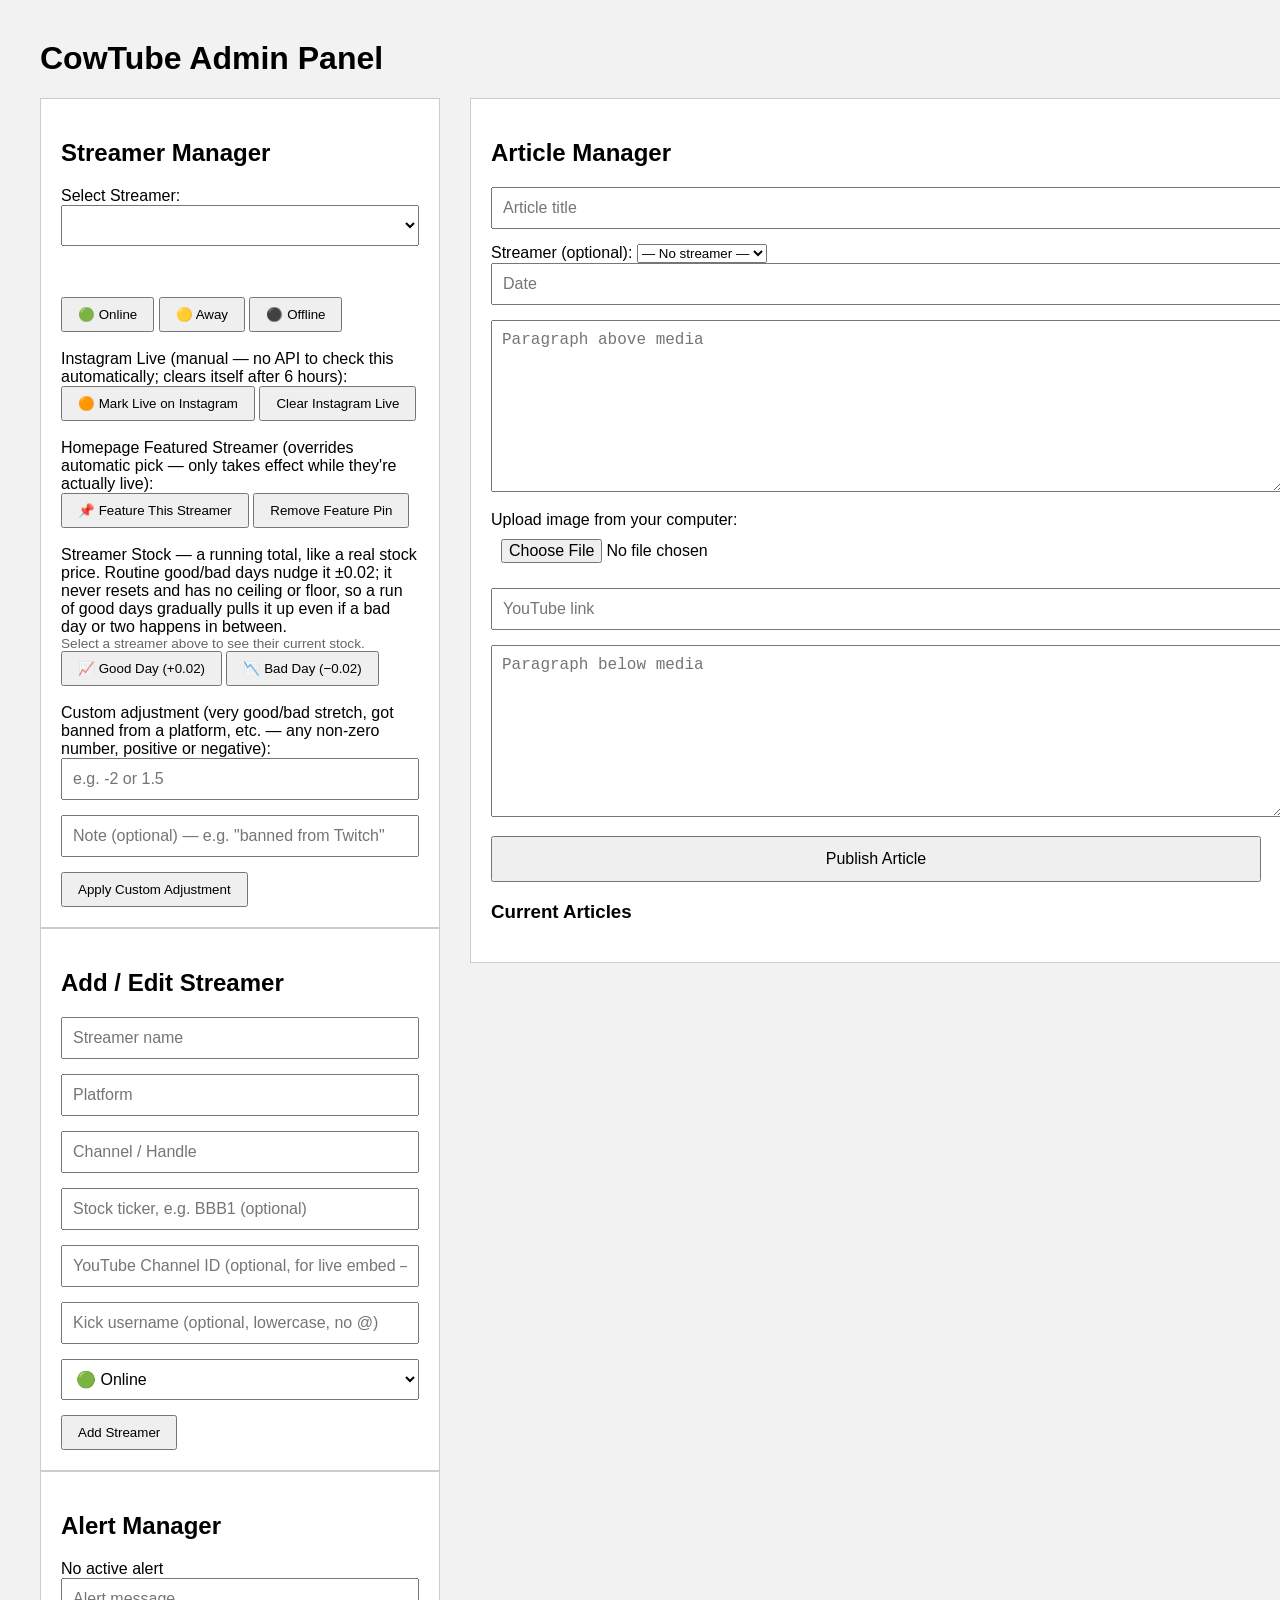
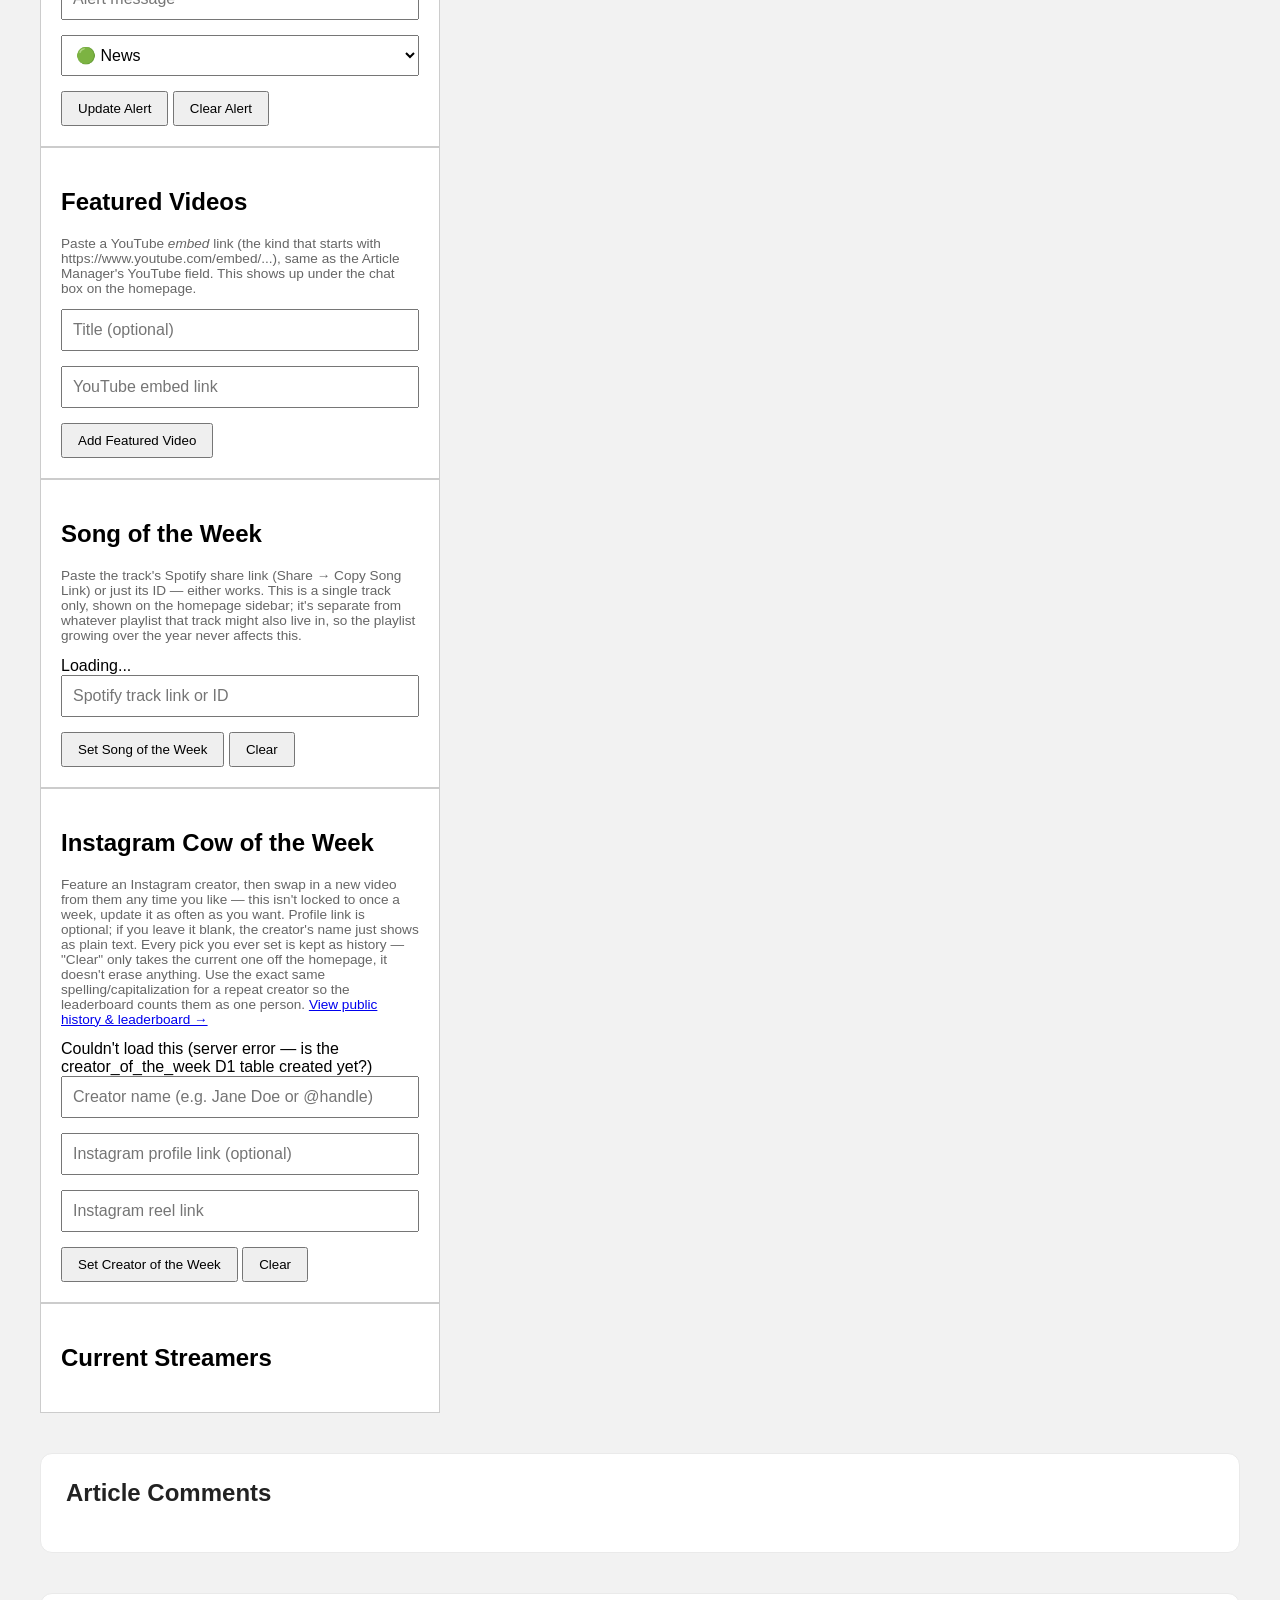
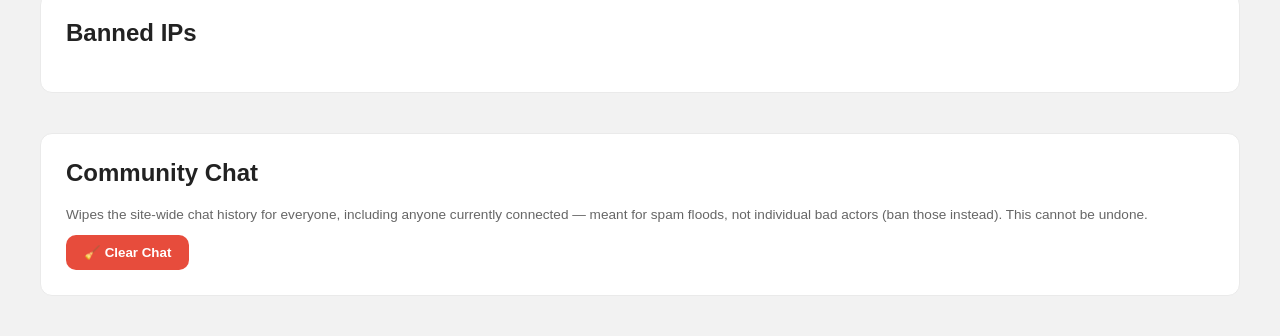
==== admin.html @ 0765471b "Stock Update" ====
<!DOCTYPE html>
<html lang="en">
<head>
    <meta charset="UTF-8">
    <meta name="viewport" content="width=device-width, initial-scale=1.0">
    <title>Admin Panel</title>
    <link rel="stylesheet" href="admin.css">
</head>

<body>

<h1>CowTube Admin Panel</h1>

<div class="admin-layout">
    <div class="admin-left">

<section>
    <h2>Streamer Manager</h2>

    <label>
        Select Streamer:
        <select id="streamerSelect"></select>
    </label>

    <br><br>

    <button type="button" id="onlineButton">🟢 Online</button>
    <button type="button" id="awayButton">🟡 Away</button>
    <button type="button" id="offlineButton">⚫ Offline</button>

    <br><br>

    <label>Instagram Live (manual — no API to check this automatically; clears itself after 6 hours):</label>
    <br>
    <button type="button" id="instagramLiveOnButton">🟠 Mark Live on Instagram</button>
    <button type="button" id="instagramLiveOffButton">Clear Instagram Live</button>

    <br><br>

    <label>Homepage Featured Streamer (overrides automatic pick — only takes effect while they're actually live):</label>
    <br>
    <button type="button" id="setFeaturedButton">📌 Feature This Streamer</button>
    <button type="button" id="unsetFeaturedButton">Remove Feature Pin</button>

    <br><br>

    <label>Streamer Stock — a running total, like a real stock price. Routine good/bad days nudge it ±0.02; it never resets and has no ceiling or floor, so a run of good days gradually pulls it up even if a bad day or two happens in between.</label>
    <br>

    <div id="currentStockScore" class="admin-note">Select a streamer above to see their current stock.</div>

    <button type="button" id="stockUpButton">📈 Good Day (+0.02)</button>
    <button type="button" id="stockDownButton">📉 Bad Day (−0.02)</button>

    <br><br>

    <label>Custom adjustment (very good/bad stretch, got banned from a platform, etc. — any non-zero number, positive or negative):</label>
    <br>
    <input type="text" id="stockCustomAmount" placeholder="e.g. -2 or 1.5" aria-label="Custom stock point amount">
    <input type="text" id="stockCustomNote" placeholder="Note (optional) — e.g. &quot;banned from Twitch&quot;" aria-label="Note for this adjustment">
    <button type="button" id="stockCustomButton">Apply Custom Adjustment</button>

</section>


<section>
    <h2>Add / Edit Streamer</h2>

    <div id="streamerEditingStatus" class="hidden"></div>

    <input type="text" id="streamerName" placeholder="Streamer name" aria-label="Streamer name">

    <input type="text" id="streamerPlatform" placeholder="Platform" aria-label="Platform">

    <input type="text" id="streamerChannel" placeholder="Channel / Handle" aria-label="Channel or handle">

    <input type="text" id="streamerTicker" placeholder="Stock ticker, e.g. BBB1 (optional)" aria-label="Stock ticker" maxlength="6">

    <input type="text" id="streamerEmbedChannelId" placeholder="YouTube Channel ID (optional, for live embed — starts with UC...)" aria-label="YouTube channel ID for live embed">

    <input type="text" id="streamerKickChannel" placeholder="Kick username (optional, lowercase, no @)" aria-label="Kick username">

    <select id="streamerStatus" aria-label="Streamer status">
        <option value="online">🟢 Online</option>
        <option value="away">🟡 Away</option>
        <option value="offline">⚫ Offline</option>
    </select>

    <button type="button" id="addStreamer">
        Add Streamer
    </button>

    <button type="button" id="cancelStreamerEdit" class="hidden">
        Cancel Edit
    </button>

</section>

<section>
    <h2>Alert Manager</h2>


    <div id="currentAlert">
    No active alert
    </div>

    <input type="text" id="alertMessage" placeholder="Alert message" aria-label="Alert message">

    <select id="alertType" aria-label="Alert type">
        <option value="news">🟢 News</option>
        <option value="maintenance">🔴 Maintenance</option>
    </select>

    <button type="button" id="updateAlert">
        Update Alert
    </button>

    <button type="button" id="clearAlert">
    Clear Alert
</button>

</section>

<section>
    <h2>Featured Videos</h2>

    <p class="admin-note">
        Paste a YouTube <em>embed</em> link (the kind that starts with
        https://www.youtube.com/embed/...), same as the Article Manager's
        YouTube field. This shows up under the chat box on the homepage.
    </p>

    <input type="text" id="featuredVideoTitle" placeholder="Title (optional)" aria-label="Featured video title">

    <input type="text" id="featuredVideoEmbed" placeholder="YouTube embed link" aria-label="Featured video YouTube embed link">

    <button type="button" id="addFeaturedVideo">
        Add Featured Video
    </button>

    <div id="featuredVideoList"></div>

</section>

<section>
    <h2>Song of the Week</h2>

    <p class="admin-note">
        Paste the track's Spotify share link (Share → Copy Song Link) or
        just its ID — either works. This is a single track only, shown on
        the homepage sidebar; it's separate from whatever playlist that
        track might also live in, so the playlist growing over the year
        never affects this.
    </p>

    <div id="currentSongOfWeek">Loading...</div>

    <input type="text" id="songOfWeekTrack" placeholder="Spotify track link or ID" aria-label="Spotify track link or ID">

    <button type="button" id="updateSongOfWeek">
        Set Song of the Week
    </button>

    <button type="button" id="clearSongOfWeek">
        Clear
    </button>

</section>

<section>
    <h2>Instagram Cow of the Week</h2>

    <p class="admin-note">
        Feature an Instagram creator, then swap in a new video from them
        any time you like — this isn't locked to once a week, update it as
        often as you want. Profile link is optional; if you leave it
        blank, the creator's name just shows as plain text. Every pick you
        ever set is kept as history — "Clear" only takes the current one
        off the homepage, it doesn't erase anything. Use the exact same
        spelling/capitalization for a repeat creator so the leaderboard
        counts them as one person. <a href="cow-of-the-week.html" target="_blank">View public history &amp; leaderboard →</a>
    </p>

    <div id="currentCreatorOfWeek">Loading...</div>

    <input type="text" id="creatorOfWeekName" placeholder="Creator name (e.g. Jane Doe or @handle)" aria-label="Creator name">

    <input type="text" id="creatorOfWeekProfileUrl" placeholder="Instagram profile link (optional)" aria-label="Instagram profile link (optional)">

    <input type="text" id="creatorOfWeekReelUrl" placeholder="Instagram reel link" aria-label="Instagram reel link">

    <button type="button" id="updateCreatorOfWeek">
        Set Creator of the Week
    </button>

    <button type="button" id="clearCreatorOfWeek">
        Clear
    </button>

</section>

<section>
    <h2>Current Streamers</h2>

    <div id="streamerList"></div>

</section>

</div>

<div class="admin-right">

<section class="article-manager" id="article-manager">
    <h2>Article Manager</h2>

    <div id="editingStatus" class="hidden"></div>

    <input type="text" id="articleTitle" placeholder="Article title" aria-label="Article title">

    <label for="articleStreamer">Streamer (optional):</label>
    <select id="articleStreamer">
        <option value="">— No streamer —</option>
    </select>

    <input type="text" id="articleDate" placeholder="Date" aria-label="Article date">

    <textarea id="articleContentTop" placeholder="Paragraph above media" aria-label="Paragraph above media"></textarea>

    <label for="articleImageFile">Upload image from your computer:</label>
    <input type="file" id="articleImageFile" accept="image/*">
    <div id="imageUploadStatus"></div>

    <input type="hidden" id="articleImage">
    <input type="hidden" id="articleImageWidth">
    <input type="hidden" id="articleImageHeight">

    <input type="text" id="articleYoutube" placeholder="YouTube link" aria-label="Article YouTube link">

    <textarea id="articleContentBottom" placeholder="Paragraph below media" aria-label="Paragraph below media"></textarea>

    <button type="button" id="addArticle">
        Publish Article
    </button>
     
    <button type="button" id="cancelEdit" class="hidden">
    Cancel Edit
</button>
  

<h3>Current Articles</h3>

<div id="articleList"></div>

</section>


</div> <!-- closes admin-right -->

</div> <!-- closes admin-layout -->

<section class="admin-comments">

    <h2>Article Comments</h2>

    <div id="articleCommentList"></div>

</section>

<section class="admin-comments">

    <h2>Banned IPs</h2>

    <div id="bannedIpList"></div>

</section>

<section class="admin-comments">

    <h2>Community Chat</h2>

    <p class="admin-note">
        Wipes the site-wide chat history for everyone, including anyone
        currently connected — meant for spam floods, not individual bad
        actors (ban those instead). This cannot be undone.
    </p>

    <button type="button" id="clearChatButton" class="delete-comment">
        🧹 Clear Chat
    </button>

</section>

<script src="data.js"></script>
<script src="admin.js"></script>

</body>
</html>
---- admin.css ----
body {
    font-family: Arial, sans-serif;
    margin: 40px;
    background: #f2f2f2;
}

.admin-layout {
    display: grid;
    grid-template-columns: 400px 1fr;
    gap: 30px;
    align-items: start;
}

section {
    background: white;
    border: 1px solid #ccc;
    padding: 20px;
}

button {
    padding: 8px 15px;
}

.article-manager {
    width: 100%;
}

.article-manager input,
.article-manager textarea {
    width: 100%;
    margin-bottom: 15px;
    padding: 10px;
    font-size: 16px;
}

.article-manager textarea {
    min-height: 150px;
    resize: vertical;
}

.article-manager button {
    width: 100%;
    padding: 12px;
    font-size: 16px;
}

/* The Streamer Manager and Add/Edit Streamer sections (left column) never
   had their own input styling — they were relying on the browser's bare
   default look. This gives them the same full-width, padded, spaced-out
   treatment .article-manager already has on the right, without touching
   .article-manager itself or any other section. box-sizing: border-box
   keeps width: 100% + padding from overflowing the 400px column. */
.admin-left input[type="text"],
.admin-left select {
    display: block;
    box-sizing: border-box;
    width: 100%;
    margin-bottom: 15px;
    padding: 10px;
    font-size: 16px;
}

.admin-article-card {
    background: #f8f8f8;
    border: 1px solid #ddd;
    border-radius: 8px;
    padding: 15px;
    margin-top: 15px;
}

.admin-article-card strong {
    font-size: 18px;
}

.admin-article-card p {
    margin: 8px 0;
}

.admin-article-card button {
    margin-right: 8px;
}

/* ==========================
   PENDING COMMENTS
   ========================== */

.admin-comments {

    margin-top: 40px;

    background: #ffffff;

    border: 1px solid #eaeaea;

    border-radius: 12px;

    padding: 25px;

}


.admin-comments h2 {

    margin-top: 0;

    color: #222;

}


.pending-comment {

    background: #f8f8f8;

    border: 1px solid #e5e5e5;

    border-radius: 12px;

    padding: 18px;

}


.comment-info {

    display: flex;

    justify-content: space-between;

    align-items: center;

    margin-bottom: 12px;

}


.comment-info strong {

    color: #8B5A2B;

}


.comment-info span {

    font-size: 0.85rem;

    color: #888;

}


.pending-comment p {

    color: #444;

    line-height: 1.5;

}


.comment-actions {

    display: flex;

    gap: 10px;

    margin-top: 15px;

}


.approve-comment,
.delete-comment {

    padding: 10px 18px;

    border-radius: 10px;

    border: none;

    font-weight: 600;

    cursor: pointer;

}


.approve-comment {

    background: #e67e22;

    color: white;

}


.delete-comment {

    background: #e74c3c;

    color: white;

}

/* Utility class replacing inline style="display:none" — toggled from JS
   via classList instead of writing to element.style directly. */
.hidden {
    display: none;
}

.admin-note {
    font-size: 0.85rem;
    color: #666;
    margin-top: 0;
}
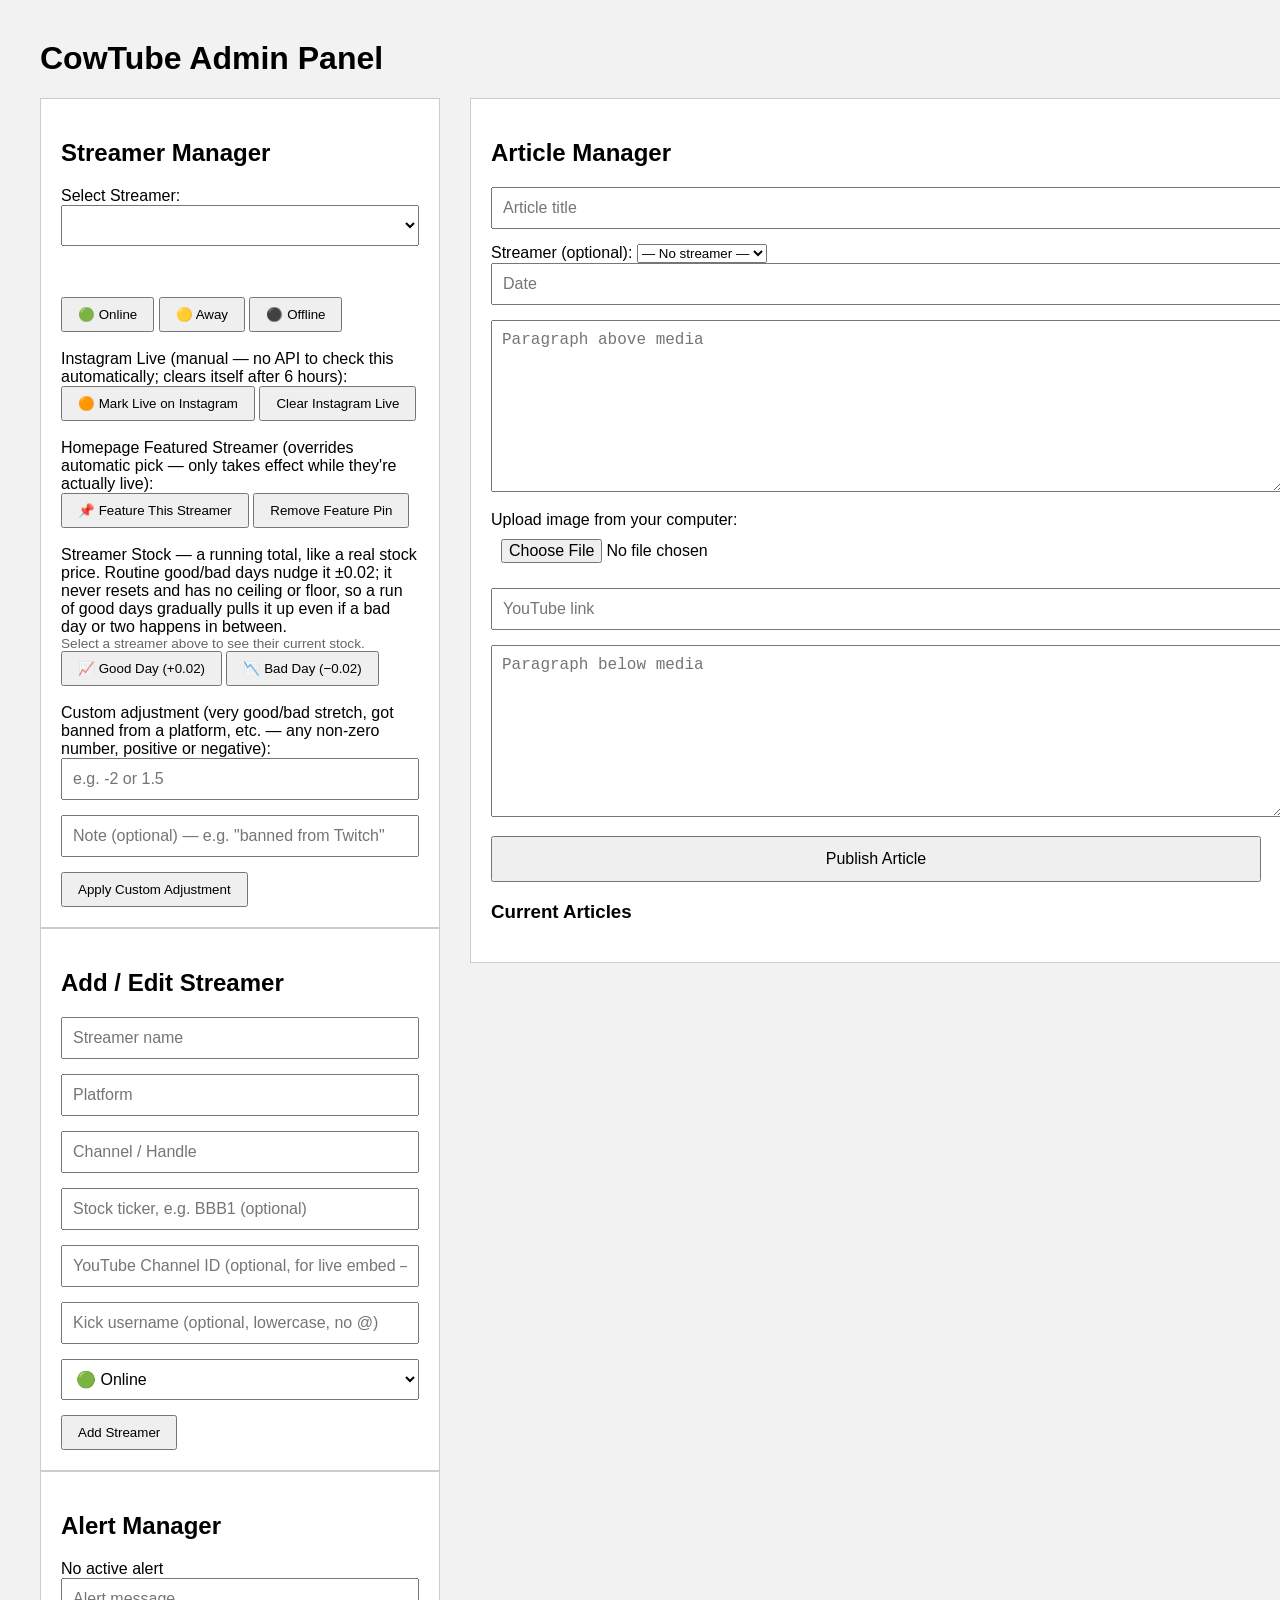
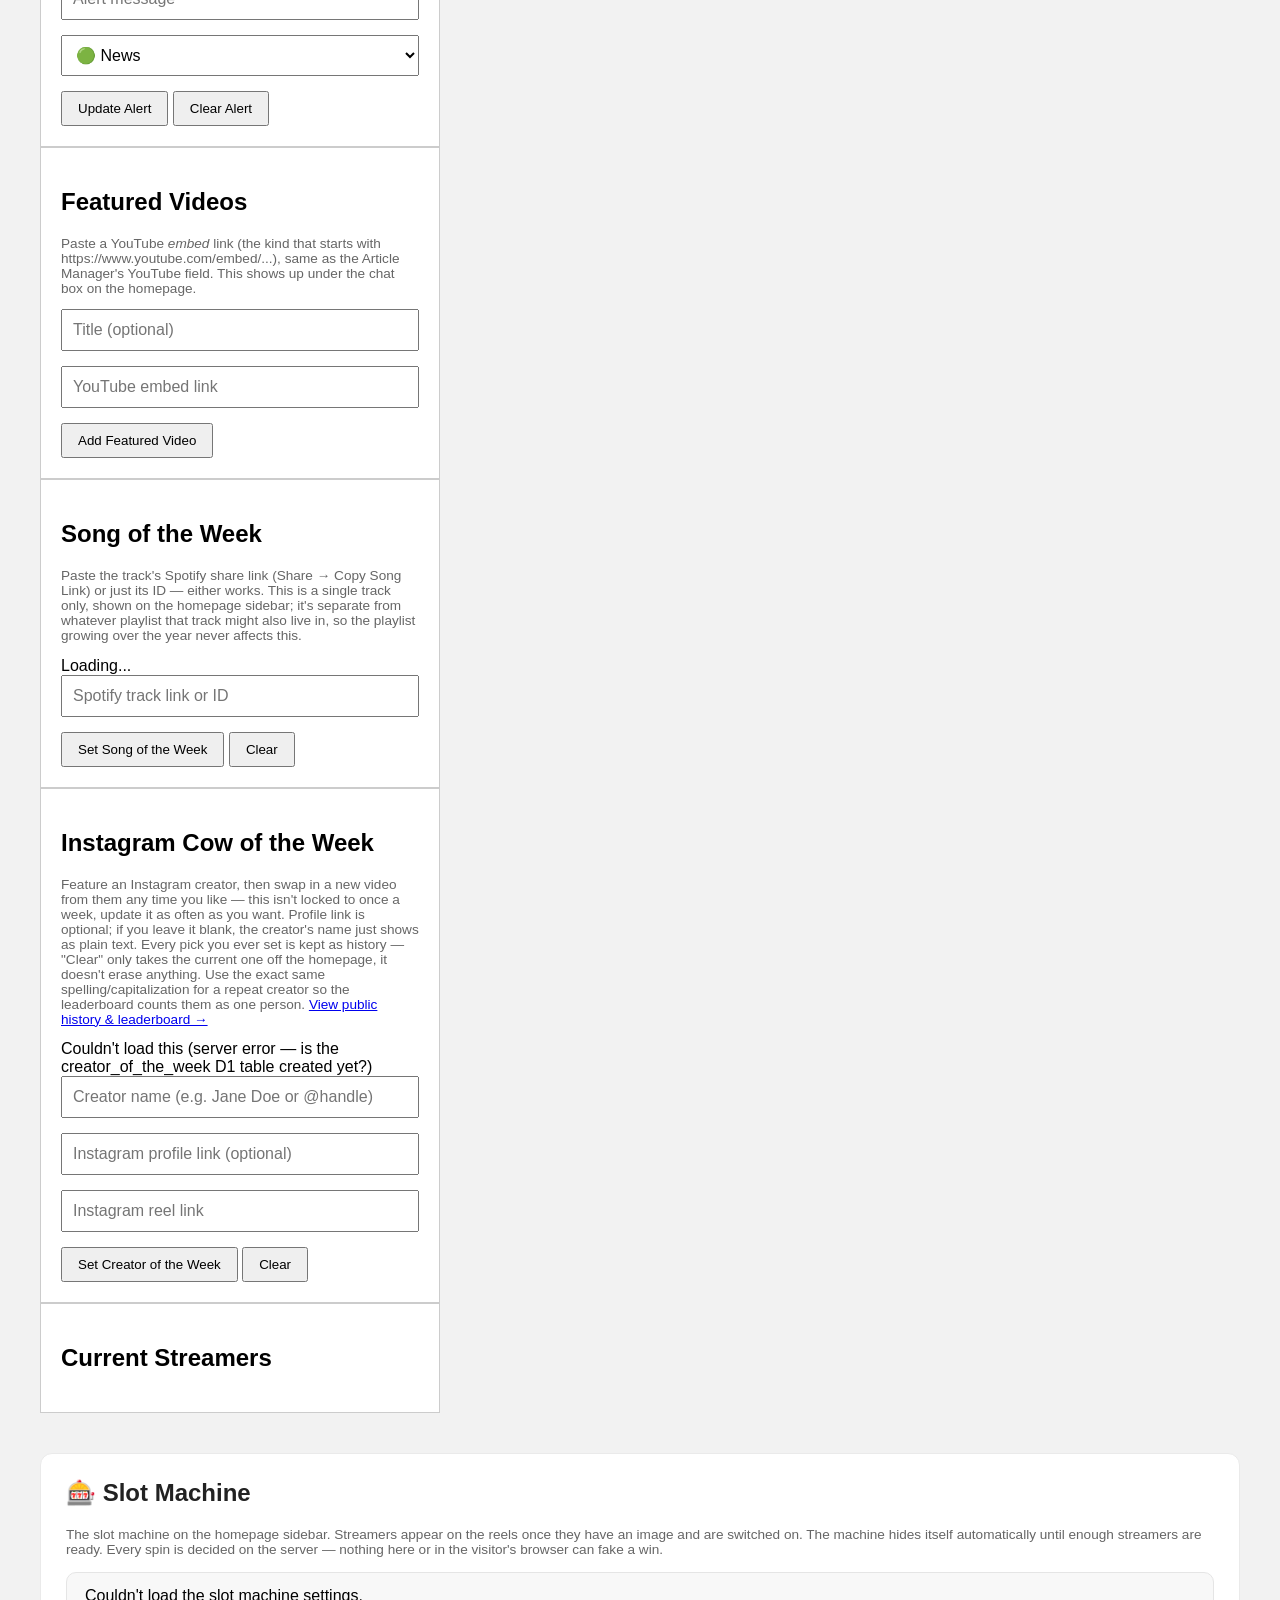
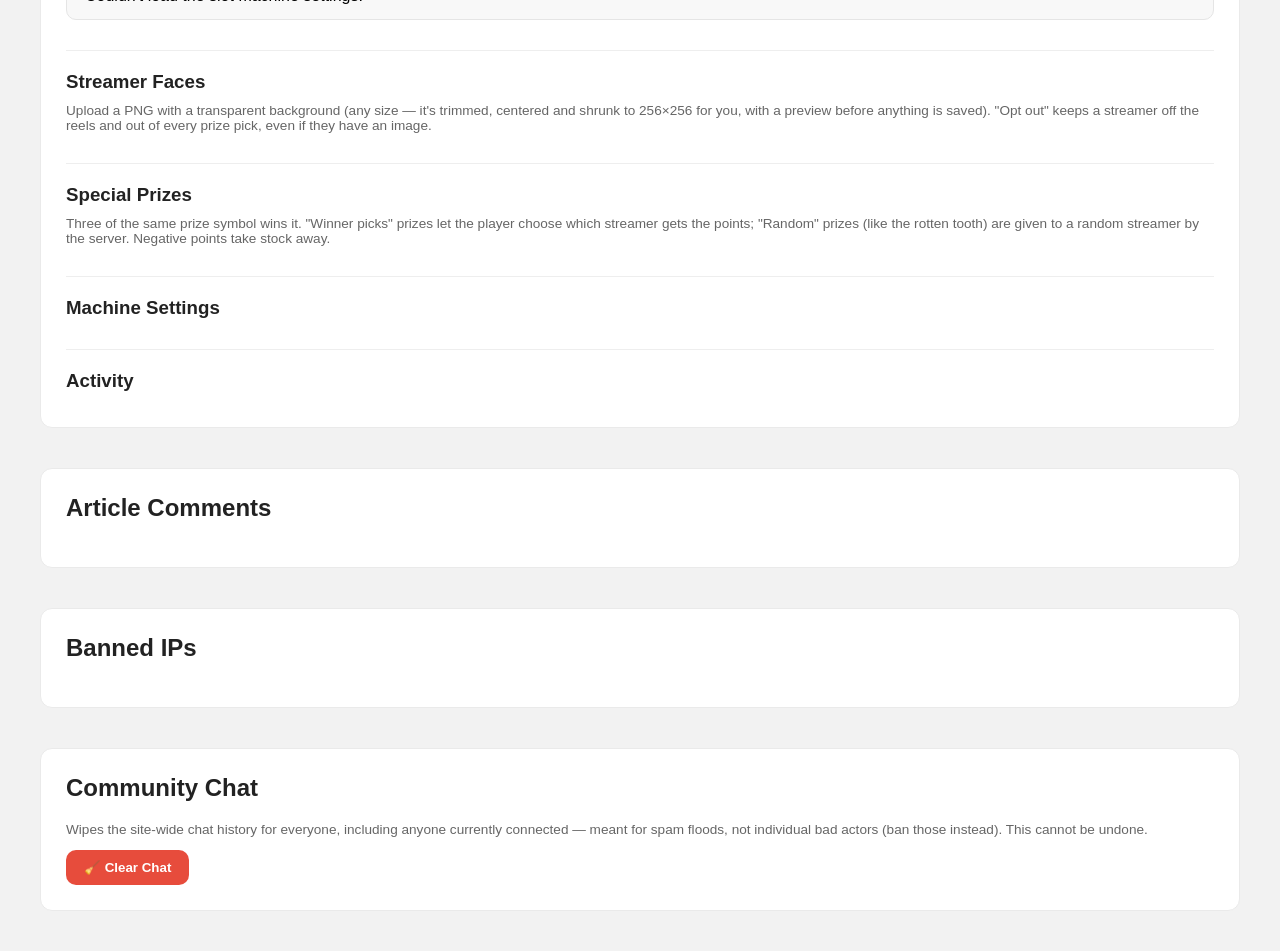
==== commit 3c55d6fb: "Slot Integration 2b (admin side)" ====
--- a/admin.html
+++ b/admin.html
@@ -258,6 +258,56 @@
 
 </div> <!-- closes admin-layout -->
 
+<section class="admin-comments admin-slots" id="slotsAdmin">
+
+    <h2>🎰 Slot Machine</h2>
+
+    <p class="admin-note">
+        The slot machine on the homepage sidebar. Streamers appear on the
+        reels once they have an image and are switched on. The machine hides
+        itself automatically until enough streamers are ready. Every spin
+        is decided on the server — nothing here or in the visitor's browser
+        can fake a win.
+    </p>
+
+    <div id="slotsMessage" class="slots-message hidden"></div>
+
+    <div id="slotsStatus" class="slots-status">Loading...</div>
+
+    <div id="slotsTool" class="slots-tool hidden"></div>
+
+    <h3>Streamer Faces</h3>
+
+    <p class="admin-note">
+        Upload a PNG with a transparent background (any size — it's trimmed,
+        centered and shrunk to 256×256 for you, with a preview before
+        anything is saved). "Opt out" keeps a streamer off the reels and
+        out of every prize pick, even if they have an image.
+    </p>
+
+    <div id="slotsFaces"></div>
+
+    <h3>Special Prizes</h3>
+
+    <p class="admin-note">
+        Three of the same prize symbol wins it. "Winner picks" prizes let the
+        player choose which streamer gets the points; "Random" prizes (like
+        the rotten tooth) are given to a random streamer by the server.
+        Negative points take stock away.
+    </p>
+
+    <div id="slotsPrizes"></div>
+
+    <h3>Machine Settings</h3>
+
+    <div id="slotsSettings"></div>
+
+    <h3>Activity</h3>
+
+    <div id="slotsActivity"></div>
+
+</section>
+
 <section class="admin-comments">
 
     <h2>Article Comments</h2>
@@ -292,6 +342,7 @@
 
 <script src="data.js"></script>
 <script src="admin.js"></script>
+<script src="admin-slots.js"></script>
 
 </body>
 </html>
--- a/admin.css
+++ b/admin.css
@@ -214,3 +214,314 @@
     color: #666;
     margin-top: 0;
 }
+
+
+/* ==========================
+   SLOT MACHINE ADMIN
+   ========================== */
+
+.admin-slots h3 {
+    margin: 30px 0 10px;
+    padding-top: 20px;
+    border-top: 1px solid #eee;
+    color: #222;
+}
+
+.admin-slots h4 {
+    margin: 0 0 8px;
+}
+
+.slots-message {
+    padding: 12px 16px;
+    border-radius: 8px;
+    margin-bottom: 15px;
+    font-weight: 600;
+}
+
+.slots-message-success { background: #e8f5e9; color: #1e7e34; }
+.slots-message-error   { background: #fdecea; color: #a32d2d; }
+.slots-message-info    { background: #eef3fb; color: #2b4a7a; }
+
+.slots-status {
+    background: #f8f8f8;
+    border: 1px solid #e5e5e5;
+    border-radius: 10px;
+    padding: 14px 18px;
+    margin: 15px 0;
+}
+
+.slots-status-line {
+    margin: 4px 0;
+    line-height: 1.5;
+}
+
+.slots-warn {
+    color: #a32d2d;
+}
+
+.slots-pill {
+    display: inline-block;
+    padding: 2px 10px;
+    border-radius: 999px;
+    font-weight: 700;
+    font-size: 0.85rem;
+    margin-right: 6px;
+}
+
+.slots-pill-live { background: #e8f5e9; color: #1e7e34; }
+.slots-pill-off  { background: #f3f3f3; color: #777; }
+
+.slots-tool {
+    background: #fffaf0;
+    border: 2px dashed #d4a017;
+    border-radius: 12px;
+    padding: 18px 20px;
+    margin: 15px 0;
+}
+
+.slots-tool h3 {
+    margin: 0 0 12px;
+    padding: 0;
+    border: none;
+}
+
+.slots-mode label {
+    display: block;
+    margin: 4px 0;
+}
+
+.slots-preview-row {
+    display: flex;
+    align-items: flex-end;
+    gap: 18px;
+    flex-wrap: wrap;
+    margin: 14px 0;
+}
+
+/* Mimics how the symbol will look in a reel window on the dark cabinet. */
+.slots-preview-reel {
+    background: radial-gradient(circle at 50% 35%, #2a1a1a, #0d0707);
+    border: 3px solid #d4a017;
+    border-radius: 12px;
+    overflow: hidden;
+    display: flex;
+    align-items: flex-end;
+    justify-content: center;
+}
+
+.slots-preview-big   { width: 128px; height: 128px; }
+.slots-preview-small { width: 64px;  height: 64px; border-width: 2px; border-radius: 8px; }
+
+.slots-preview-reel img,
+.slots-preview-checker img {
+    width: 100%;
+    height: 100%;
+    display: block;
+}
+
+.slots-preview-checker {
+    width: 128px;
+    height: 128px;
+    border: 1px solid #ccc;
+    background-color: #fff;
+    background-image:
+        linear-gradient(45deg, #ddd 25%, transparent 25%, transparent 75%, #ddd 75%),
+        linear-gradient(45deg, #ddd 25%, transparent 25%, transparent 75%, #ddd 75%);
+    background-size: 16px 16px;
+    background-position: 0 0, 8px 8px;
+}
+
+.slots-tool-buttons {
+    display: flex;
+    gap: 10px;
+    margin-top: 10px;
+}
+
+.slots-error {
+    color: #a32d2d;
+    font-weight: 600;
+}
+
+.slots-filters {
+    display: flex;
+    gap: 8px;
+    flex-wrap: wrap;
+    margin-bottom: 12px;
+}
+
+.slots-filter {
+    background: #f2f2f2;
+    border: 1px solid #ddd;
+    border-radius: 999px;
+    padding: 6px 14px;
+    cursor: pointer;
+}
+
+.slots-filter-active {
+    background: #222;
+    border-color: #222;
+    color: #fff;
+}
+
+.slots-row {
+    display: flex;
+    align-items: center;
+    gap: 16px;
+    background: #f8f8f8;
+    border: 1px solid #e5e5e5;
+    border-radius: 10px;
+    padding: 10px 14px;
+    margin-bottom: 8px;
+}
+
+.slots-row-main {
+    flex: 1;
+    min-width: 0;
+}
+
+.slots-row-controls {
+    display: flex;
+    align-items: center;
+    gap: 12px;
+    flex-wrap: wrap;
+    justify-content: flex-end;
+}
+
+.slots-check {
+    display: inline-flex;
+    align-items: center;
+    gap: 5px;
+    white-space: nowrap;
+}
+
+.slots-thumb {
+    width: 56px;
+    height: 56px;
+    border-radius: 8px;
+    object-fit: contain;
+    background: radial-gradient(circle at 50% 35%, #2a1a1a, #0d0707);
+    border: 2px solid #d4a017;
+    flex-shrink: 0;
+}
+
+.slots-thumb-empty {
+    display: flex;
+    align-items: center;
+    justify-content: center;
+    color: #888;
+    font-weight: 700;
+    background: #eee;
+    border: 2px dashed #bbb;
+}
+
+.slots-badge {
+    display: inline-block;
+    margin-left: 8px;
+    padding: 2px 9px;
+    border-radius: 999px;
+    font-size: 0.75rem;
+    font-weight: 700;
+}
+
+.slots-badge-on    { background: #e8f5e9; color: #1e7e34; }
+.slots-badge-needs { background: #fff4e0; color: #b36b00; }
+.slots-badge-out   { background: #fdecea; color: #a32d2d; }
+.slots-badge-off   { background: #eee;    color: #777; }
+
+.slots-prize-row,
+.slots-new-prize {
+    align-items: flex-start;
+}
+
+.slots-fields {
+    flex: 1;
+    display: grid;
+    grid-template-columns: repeat(auto-fit, minmax(150px, 1fr));
+    gap: 10px;
+    min-width: 0;
+}
+
+.slots-fields label {
+    display: flex;
+    flex-direction: column;
+    gap: 4px;
+    font-size: 0.85rem;
+    color: #555;
+}
+
+.slots-fields label.slots-check {
+    flex-direction: row;
+    align-self: end;
+}
+
+.slots-fields input[type="text"],
+.slots-fields input[type="number"],
+.slots-fields select,
+.slots-setting input {
+    box-sizing: border-box;
+    width: 100%;
+    padding: 8px;
+    font-size: 1rem;
+}
+
+.slots-new-prize {
+    background: #fffaf0;
+    border-style: dashed;
+    margin-top: 14px;
+}
+
+.slots-setting {
+    display: grid;
+    grid-template-columns: 280px 140px 1fr;
+    gap: 12px;
+    align-items: center;
+    margin-bottom: 12px;
+}
+
+.slots-setting-label {
+    font-weight: 600;
+}
+
+.slots-setting .admin-note {
+    margin: 0;
+}
+
+.slots-invalid {
+    outline: 2px solid #e74c3c;
+}
+
+.slots-activity-grid {
+    display: grid;
+    grid-template-columns: 1fr 1fr;
+    gap: 30px;
+}
+
+.slots-list {
+    margin: 0;
+    padding-left: 18px;
+    line-height: 1.7;
+}
+
+.slots-list button {
+    margin-left: 8px;
+    padding: 2px 8px;
+    font-size: 0.8rem;
+}
+
+@media (max-width: 900px) {
+
+    .slots-row,
+    .slots-prize-row {
+        flex-wrap: wrap;
+    }
+
+    .slots-setting {
+        grid-template-columns: 1fr;
+        gap: 4px;
+    }
+
+    .slots-activity-grid {
+        grid-template-columns: 1fr;
+    }
+
+}
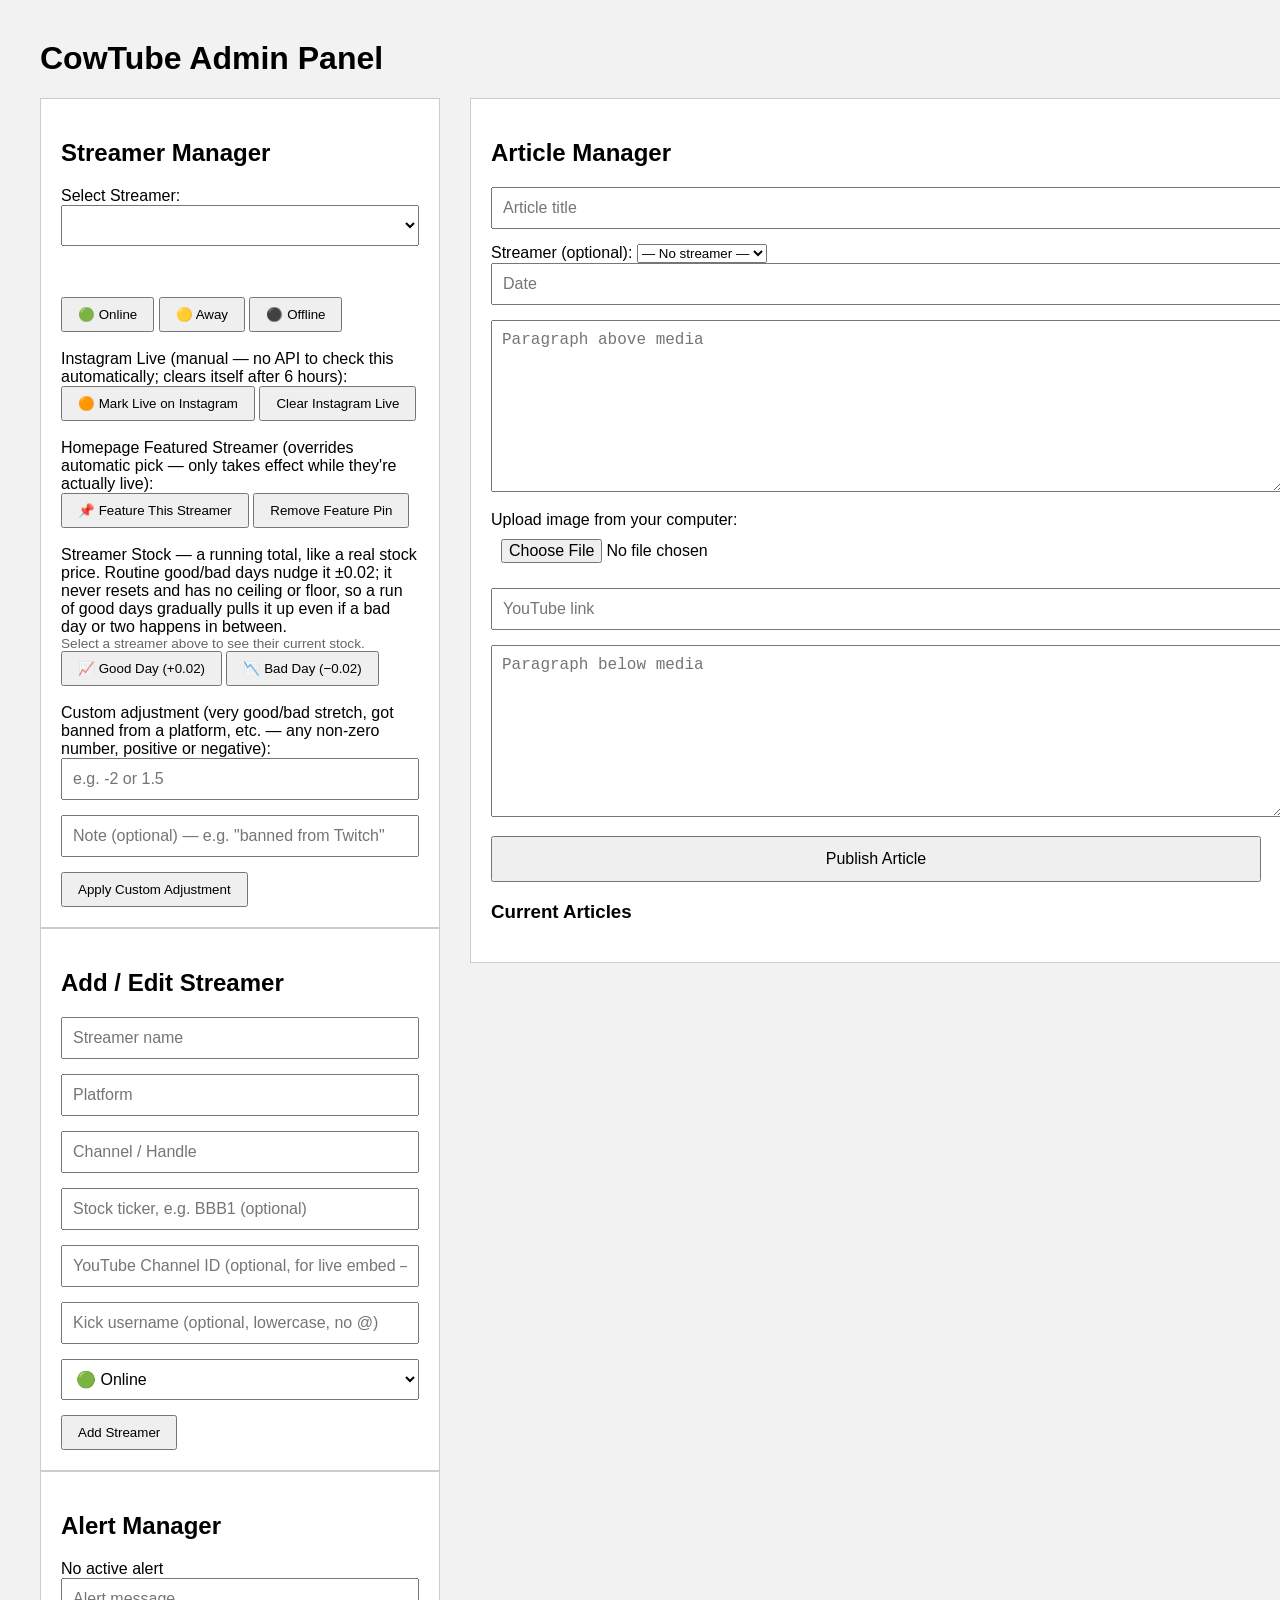
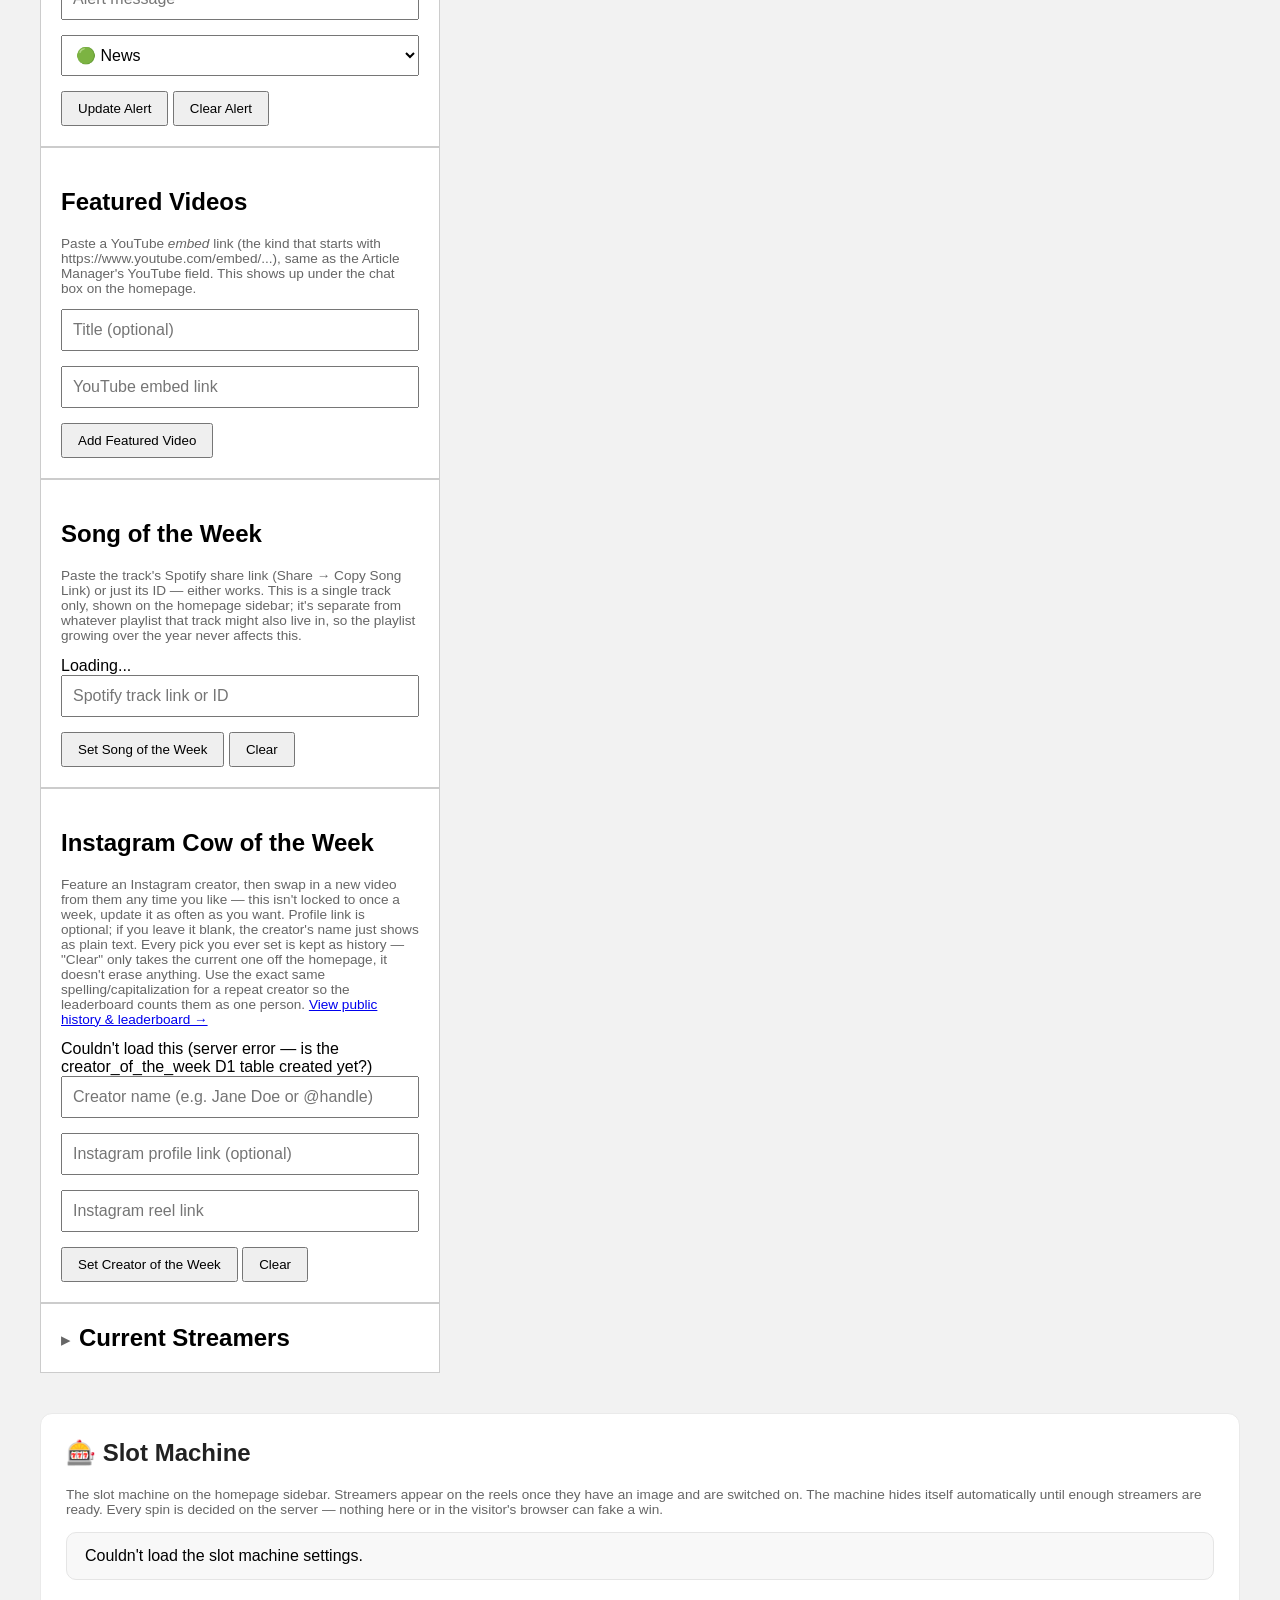
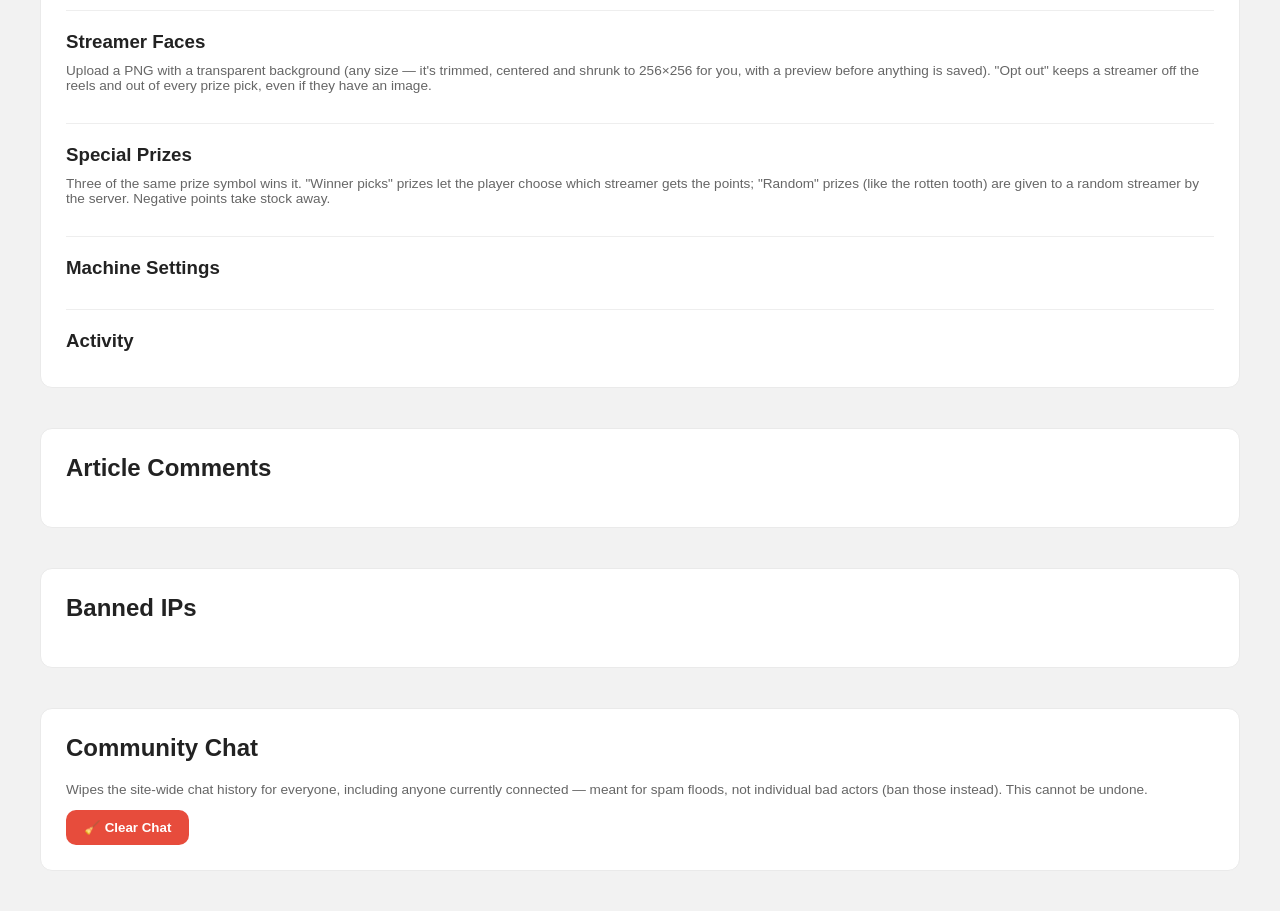
==== commit 46a596fc: "Admin Page Clean Up" ====
--- a/admin.html
+++ b/admin.html
@@ -200,9 +200,19 @@
 </section>
 
 <section>
-    <h2>Current Streamers</h2>
-
-    <div id="streamerList"></div>
+    <details class="streamer-details" id="streamerDetails">
+
+        <summary>
+            <span class="streamer-summary-title">Current Streamers</span>
+            <span id="streamerCount" class="admin-note"></span>
+        </summary>
+
+        <input type="text" id="streamerSearch" class="streamer-search"
+            placeholder="Search by name, ticker or platform…" aria-label="Search streamers">
+
+        <div id="streamerList"></div>
+
+    </details>
 
 </section>
 
--- a/admin.css
+++ b/admin.css
@@ -525,3 +525,96 @@
     }
 
 }
+
+
+/* ==========================
+   CURRENT STREAMERS (collapsible, compact rows)
+   ========================== */
+
+.streamer-details > summary {
+    cursor: pointer;
+    list-style: none;
+    display: flex;
+    align-items: baseline;
+    gap: 8px;
+    user-select: none;
+}
+
+.streamer-details > summary::-webkit-details-marker {
+    display: none;
+}
+
+/* Matches the look of the other sections' <h2> headings. */
+.streamer-summary-title {
+    font-size: 1.5em;
+    font-weight: bold;
+}
+
+.streamer-details > summary::before {
+    content: "▸";
+    font-size: 1.2em;
+    color: #666;
+    transition: transform 0.15s ease;
+}
+
+.streamer-details[open] > summary::before {
+    transform: rotate(90deg);
+}
+
+.streamer-details > summary:focus-visible {
+    outline: 2px solid #8B5A2B;
+    outline-offset: 4px;
+}
+
+.admin-left input.streamer-search {
+    margin: 14px 0 10px;
+    font-size: 14px;
+    padding: 8px 10px;
+}
+
+.streamer-row {
+    display: grid;
+    grid-template-columns: 18px minmax(0, 1fr) 62px 62px auto auto;
+    align-items: center;
+    gap: 6px;
+    padding: 6px 4px;
+    border-bottom: 1px solid #eee;
+    font-size: 13px;
+}
+
+.streamer-row:last-child {
+    border-bottom: none;
+}
+
+.streamer-row.hidden {
+    display: none;
+}
+
+.streamer-row:hover {
+    background: #f8f8f8;
+}
+
+.streamer-row-name,
+.streamer-row-platform {
+    overflow: hidden;
+    text-overflow: ellipsis;
+    white-space: nowrap;
+}
+
+.streamer-row-platform {
+    color: #666;
+}
+
+.streamer-row-stock {
+    white-space: nowrap;
+    color: #888;
+    font-variant-numeric: tabular-nums;
+}
+
+.streamer-stock-up   { color: #1e7e34; }
+.streamer-stock-down { color: #a32d2d; }
+
+.streamer-row button {
+    padding: 3px 8px;
+    font-size: 12px;
+}
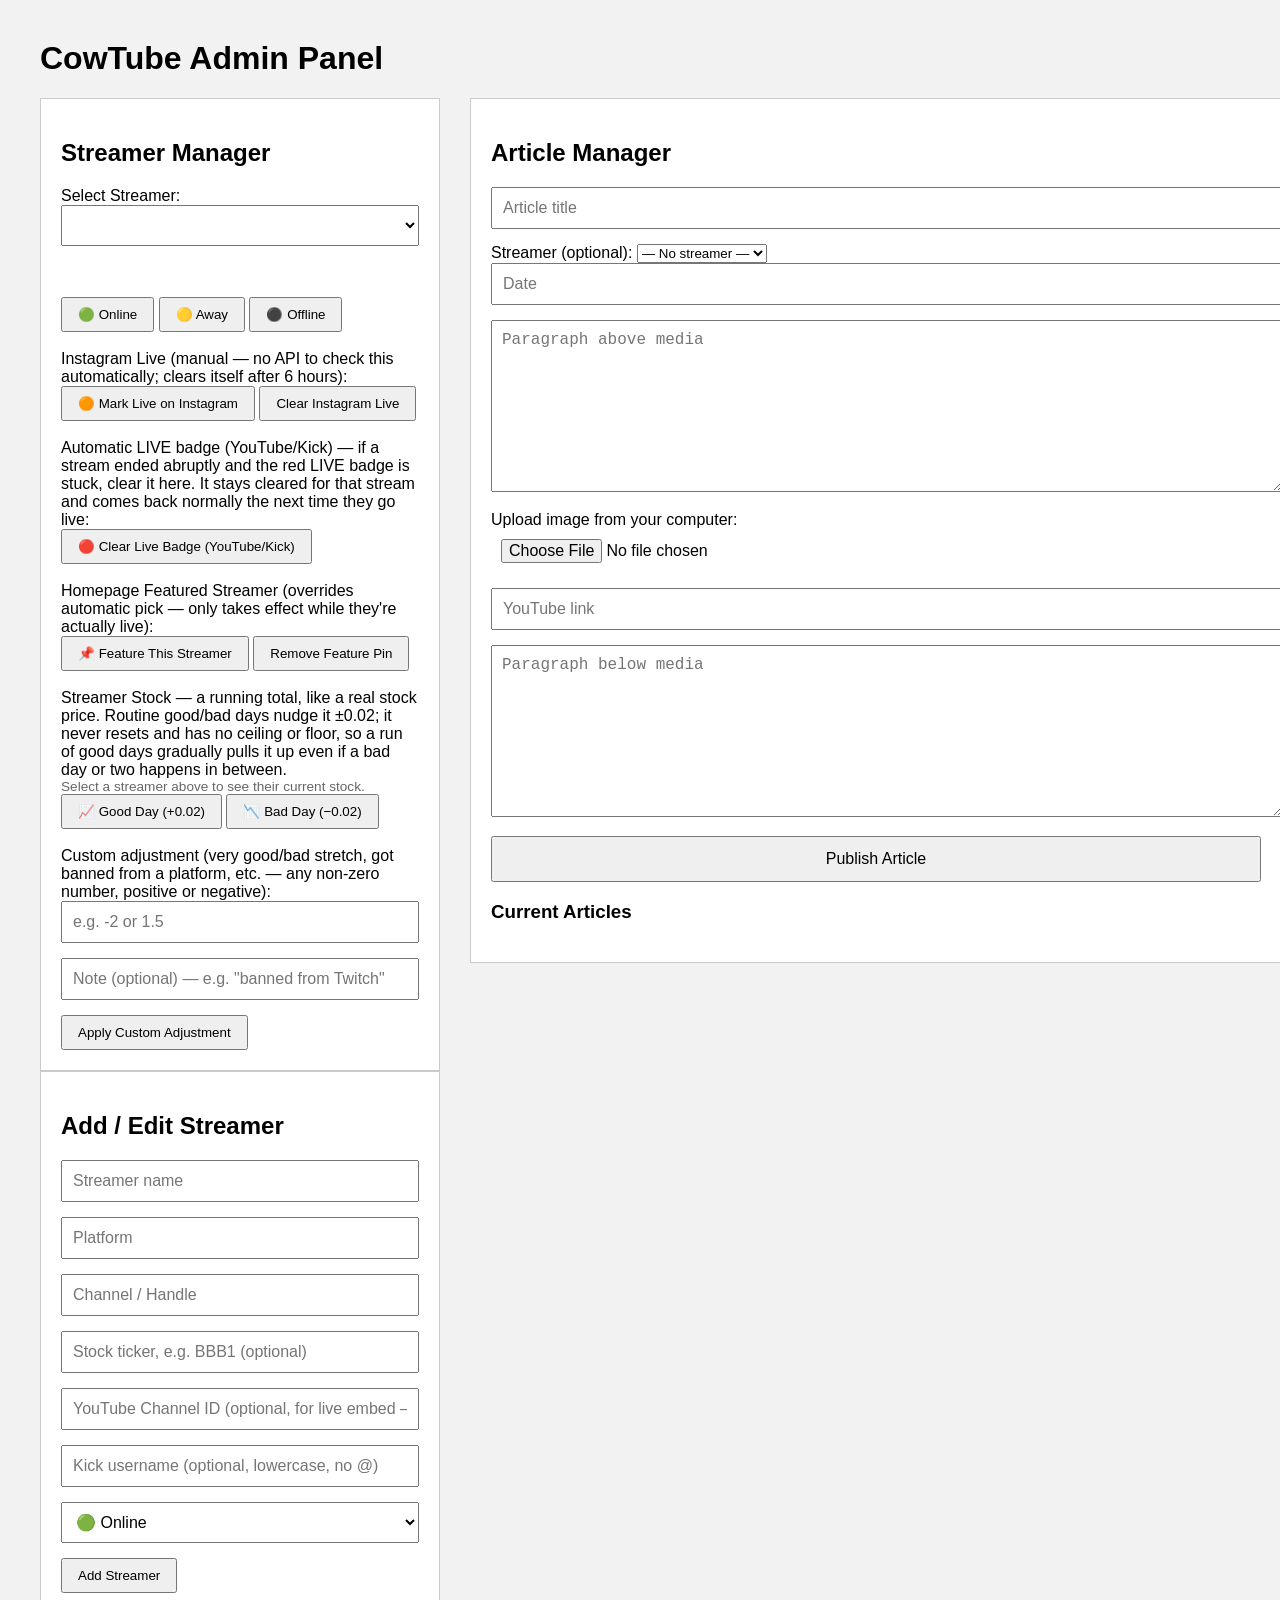
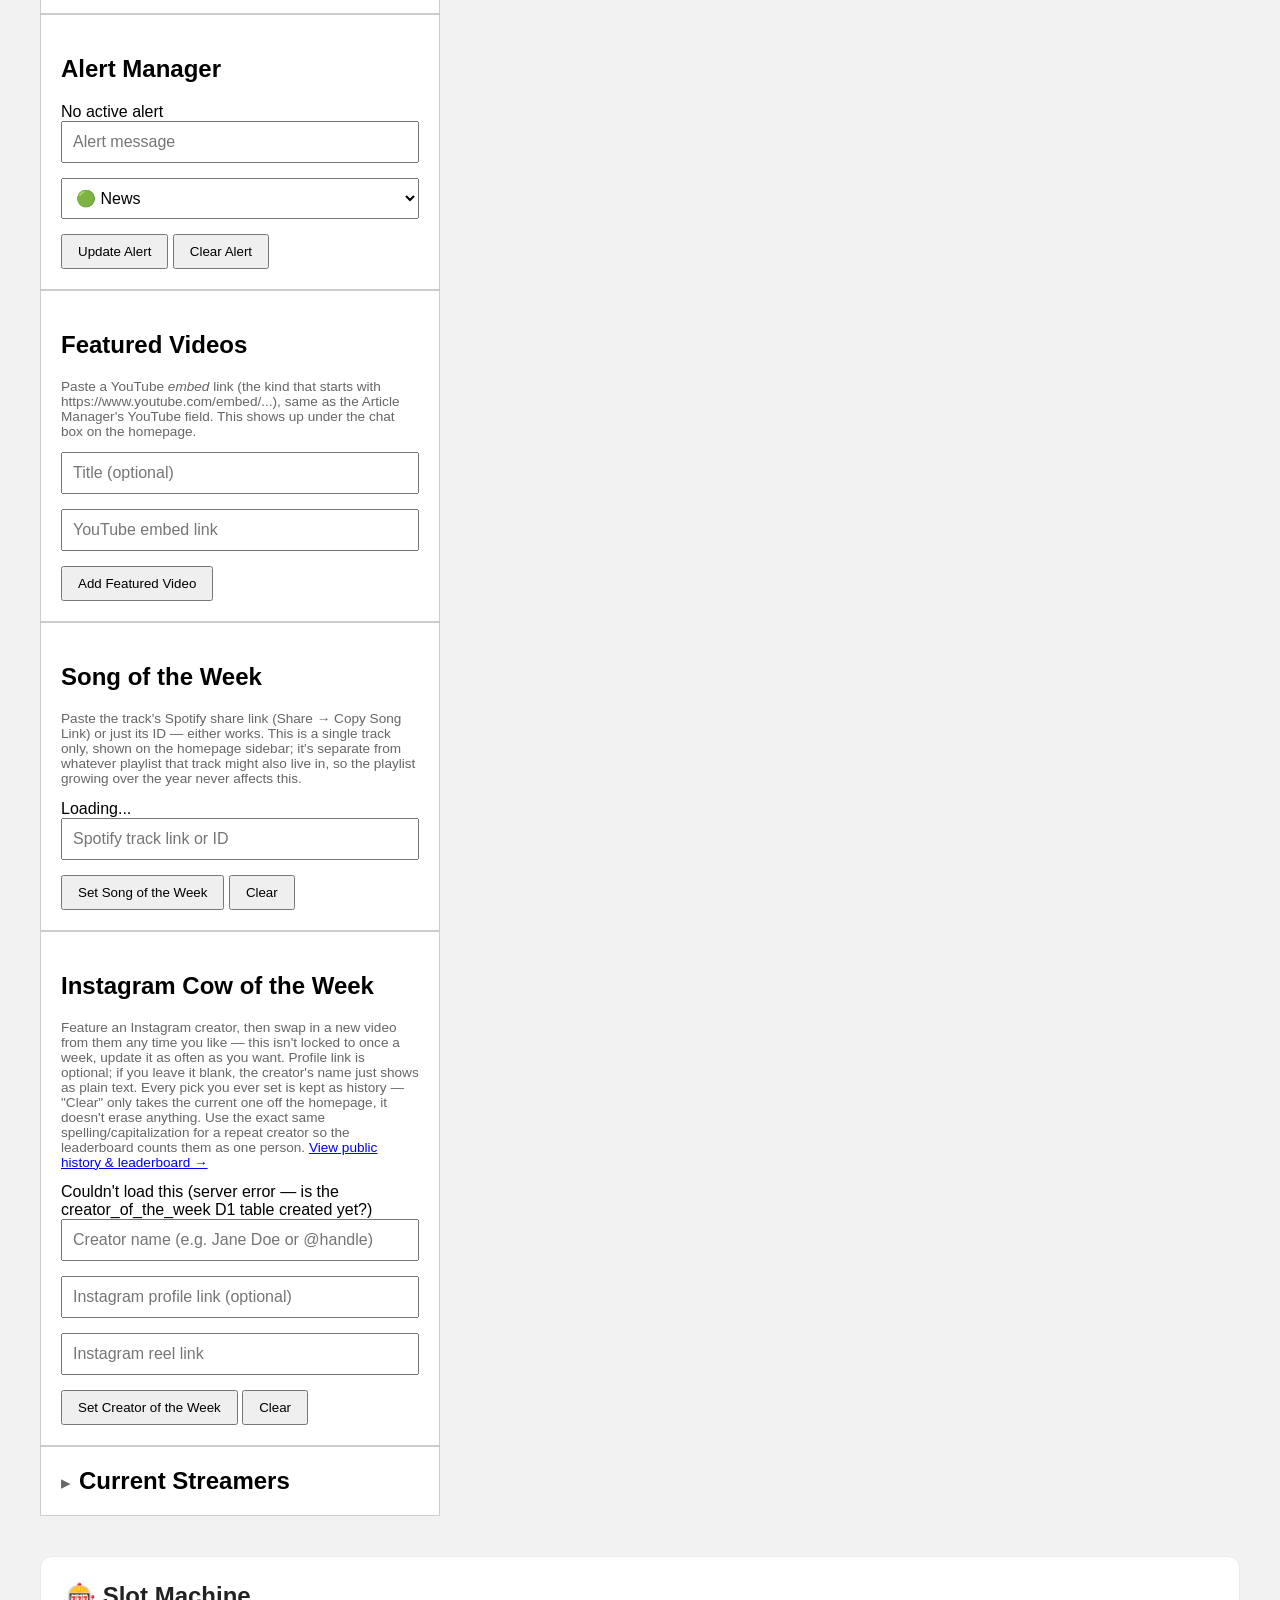
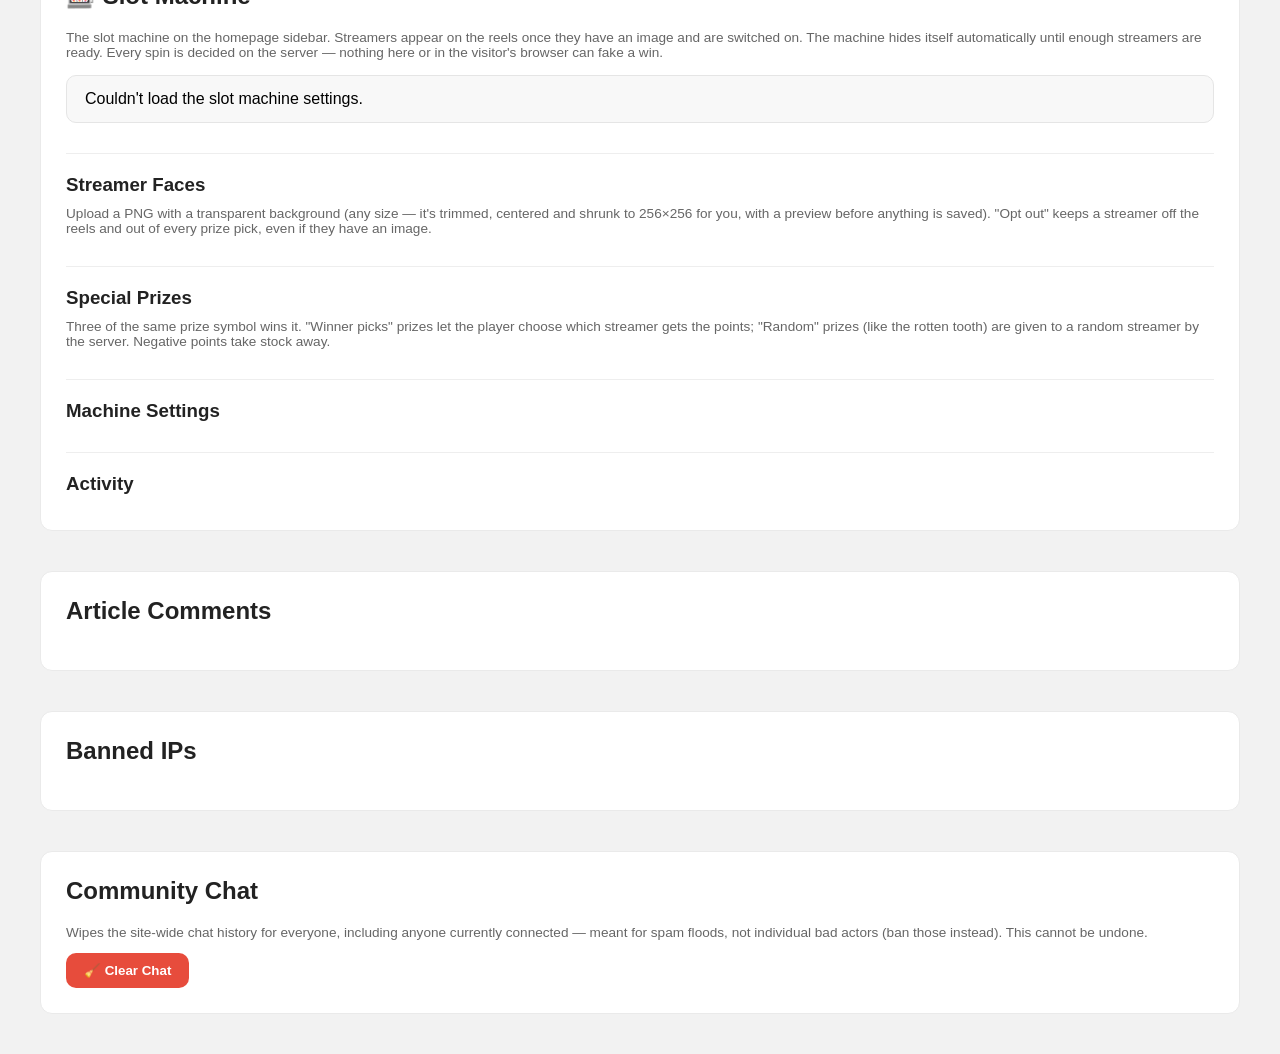
==== commit fe288108: "Added Live Editor for Youtube/Kick" ====
--- a/admin.html
+++ b/admin.html
@@ -37,6 +37,12 @@
 
     <br><br>
 
+    <label>Automatic LIVE badge (YouTube/Kick) — if a stream ended abruptly and the red LIVE badge is stuck, clear it here. It stays cleared for that stream and comes back normally the next time they go live:</label>
+    <br>
+    <button type="button" id="clearAutoLiveButton">🔴 Clear Live Badge (YouTube/Kick)</button>
+
+    <br><br>
+
     <label>Homepage Featured Streamer (overrides automatic pick — only takes effect while they're actually live):</label>
     <br>
     <button type="button" id="setFeaturedButton">📌 Feature This Streamer</button>
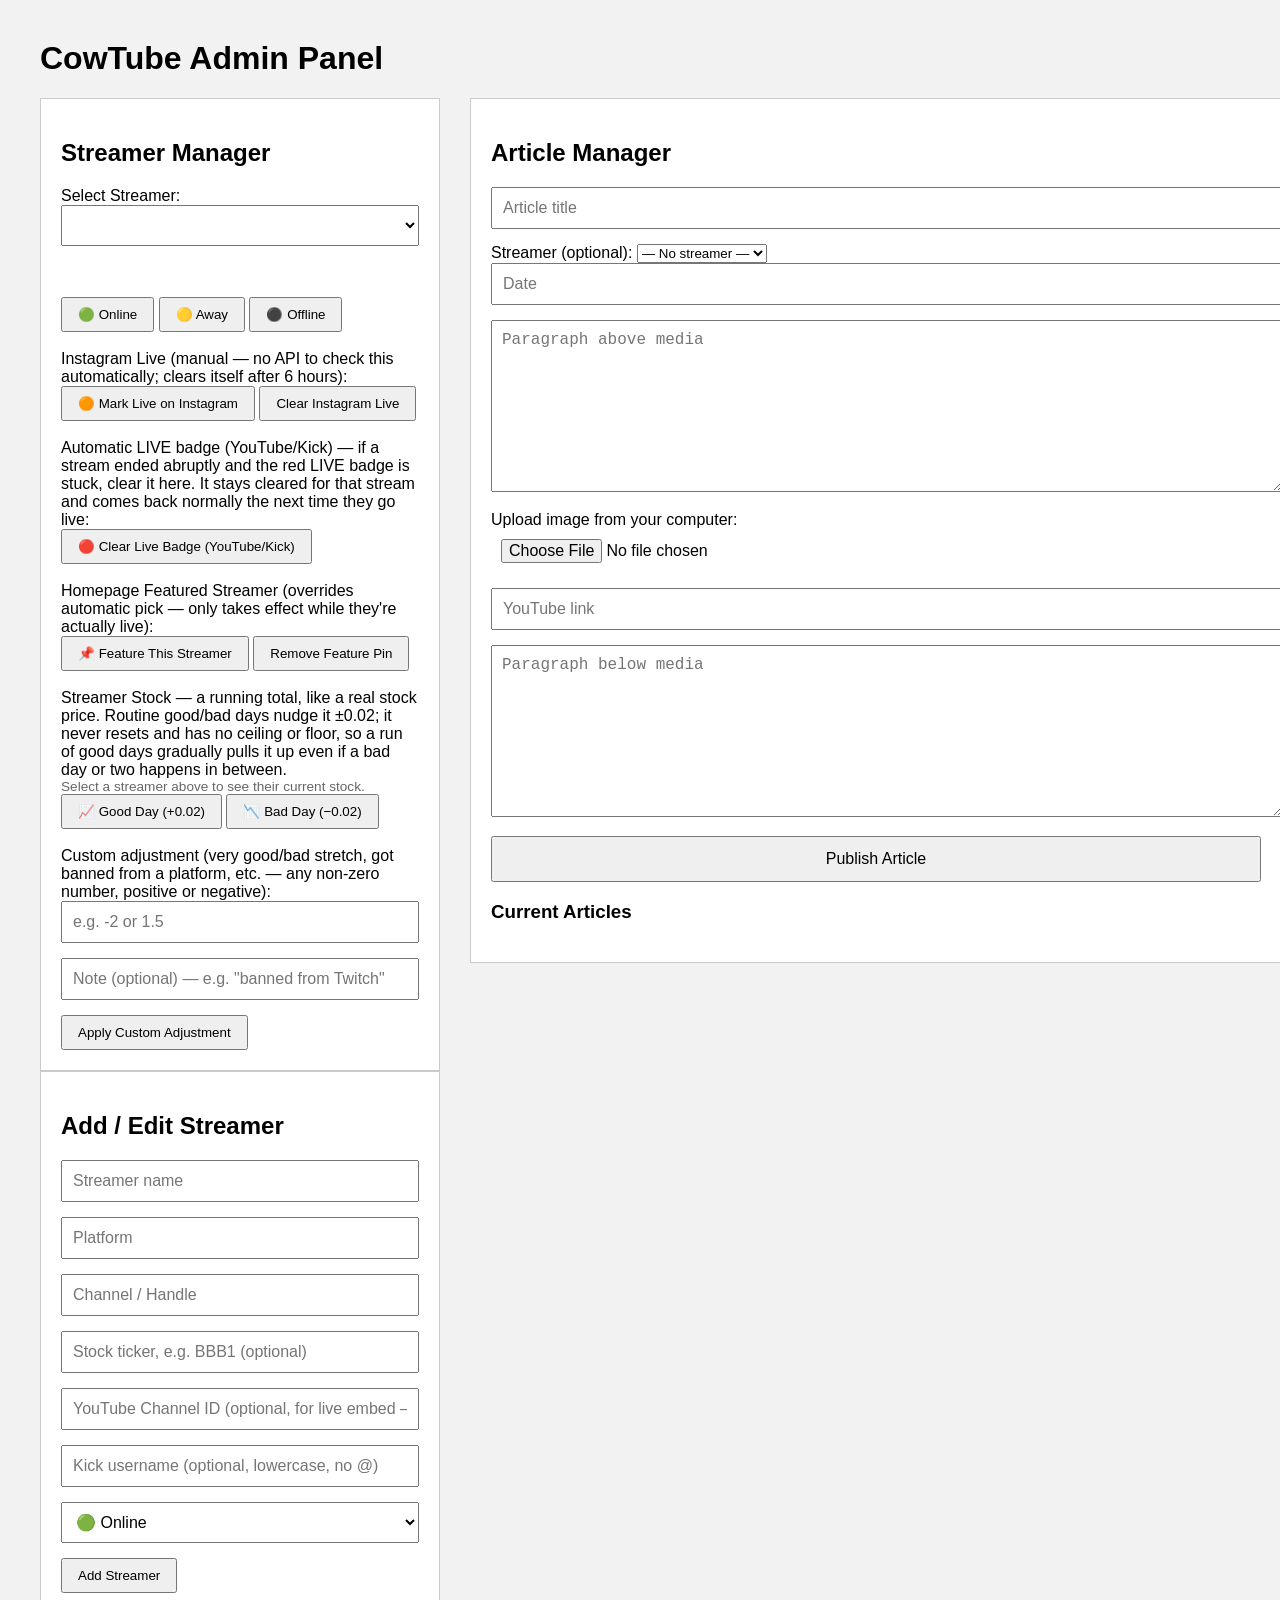
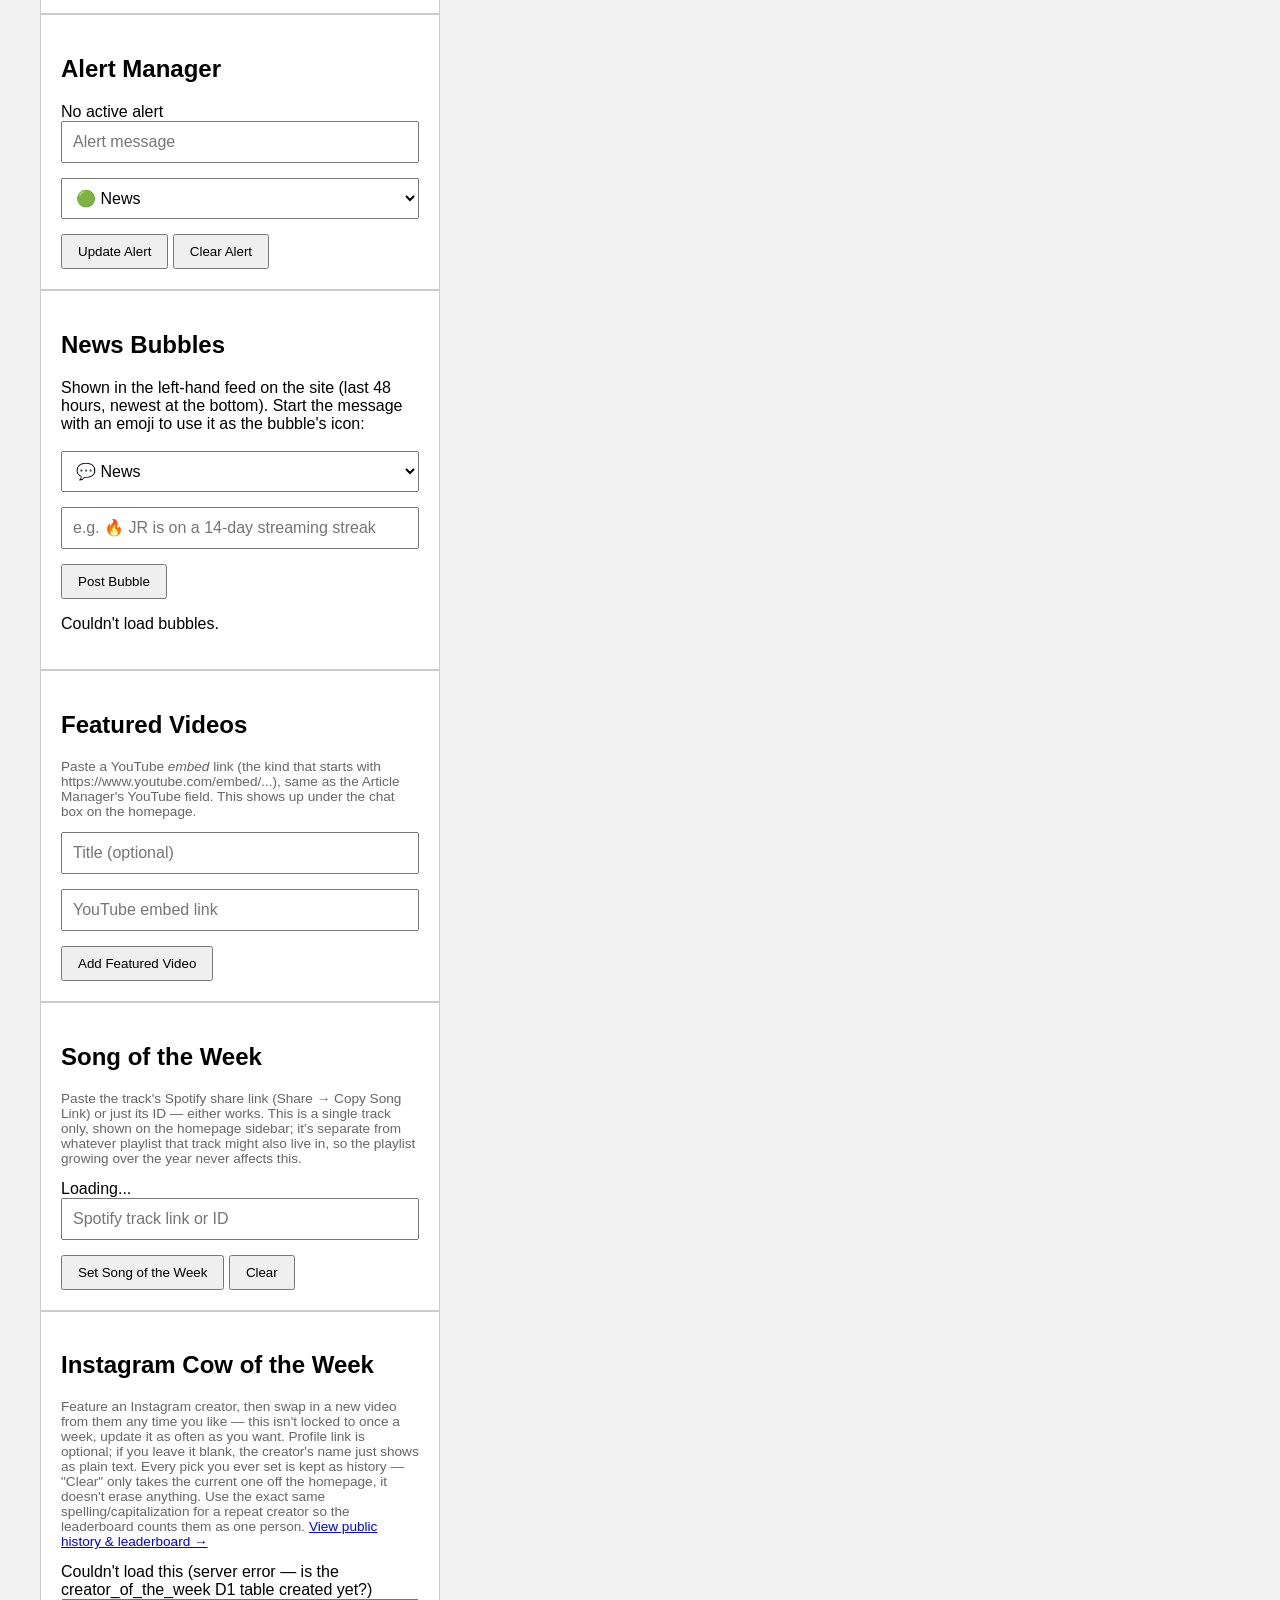
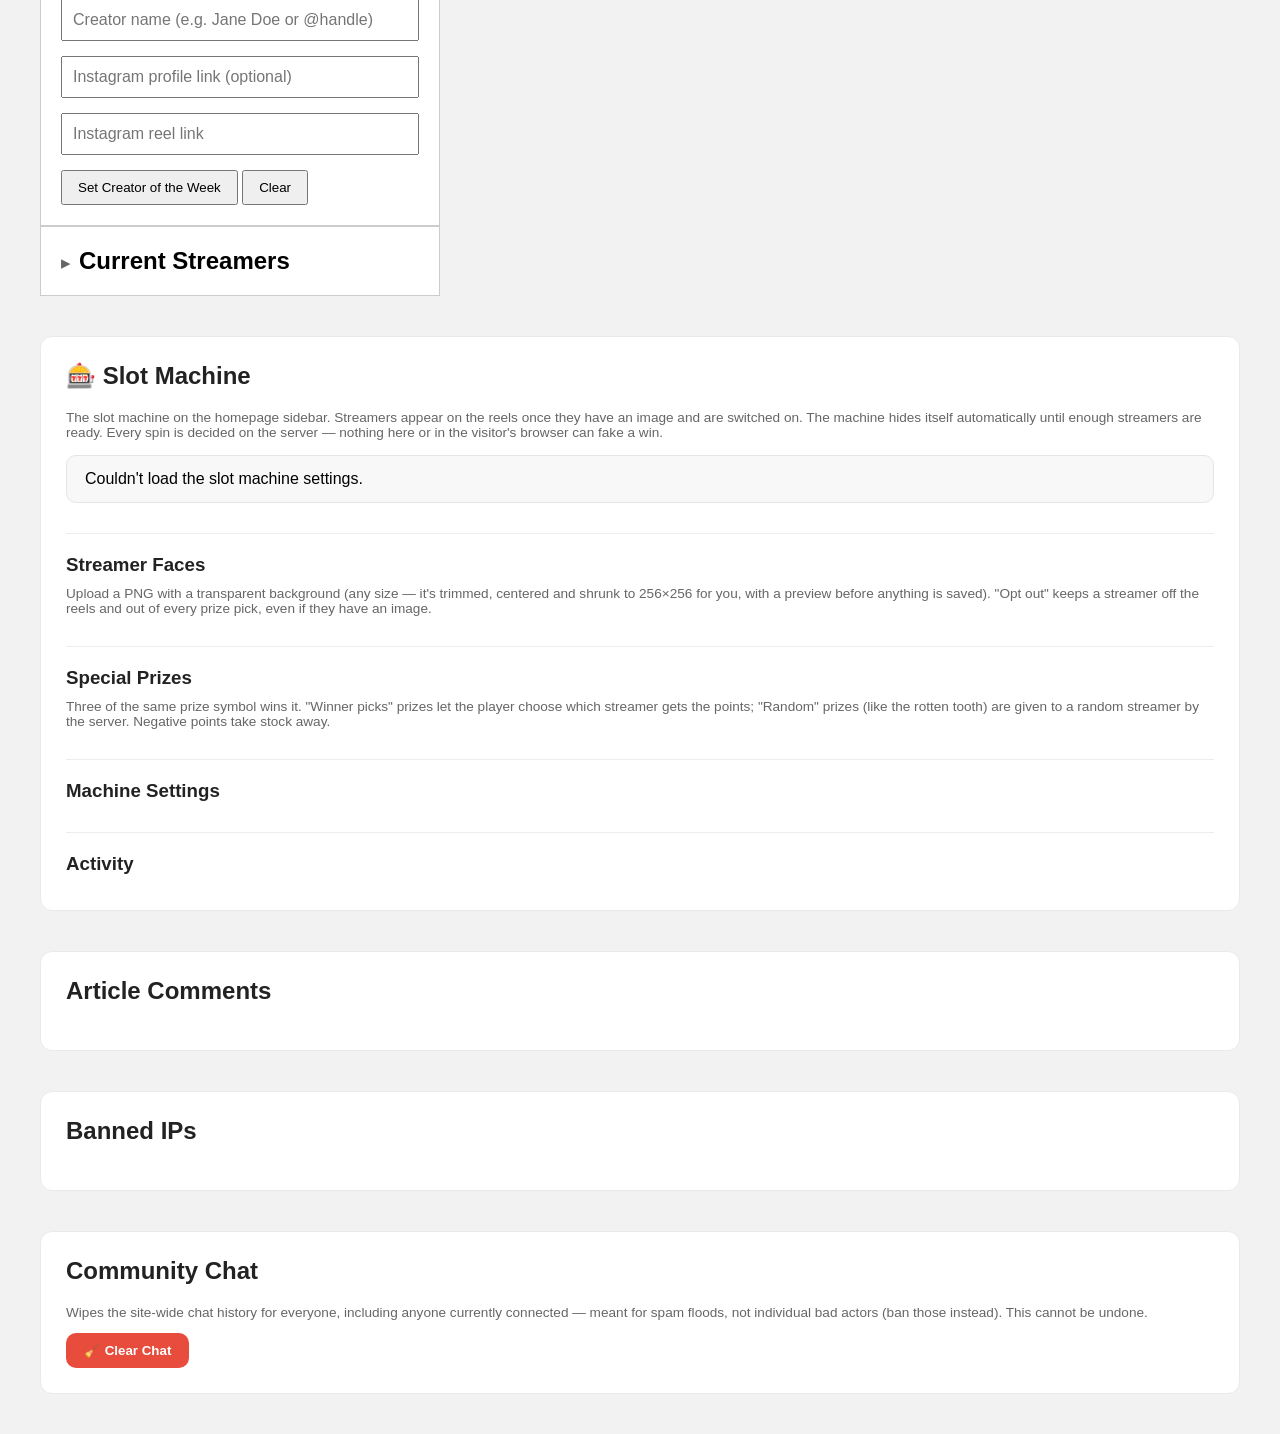
==== commit e3171f24: "Status Bubble Admin Page Addition" ====
--- a/admin.html
+++ b/admin.html
@@ -128,6 +128,30 @@
 </section>
 
 <section>
+    <h2>News Bubbles</h2>
+
+    <label>Shown in the left-hand feed on the site (last 48 hours, newest at the bottom). Start the message with an emoji to use it as the bubble's icon:</label>
+    <br><br>
+
+    <select id="bubbleType" aria-label="Bubble type">
+        <option value="info">💬 News</option>
+        <option value="stock">📈 Market</option>
+        <option value="streak">🔥 Streak</option>
+        <option value="video">🎬 New video</option>
+        <option value="streamer">⭐ New streamer</option>
+        <option value="milestone">🏆 Milestone</option>
+    </select>
+
+    <input type="text" id="bubbleMessage" maxlength="240" placeholder="e.g. 🔥 JR is on a 14-day streaming streak" aria-label="Bubble message">
+
+    <button type="button" id="postBubbleButton">Post Bubble</button>
+
+    <p id="bubbleStatus" class="admin-note"></p>
+
+    <div id="bubbleList"></div>
+</section>
+
+<section>
     <h2>Featured Videos</h2>
 
     <p class="admin-note">
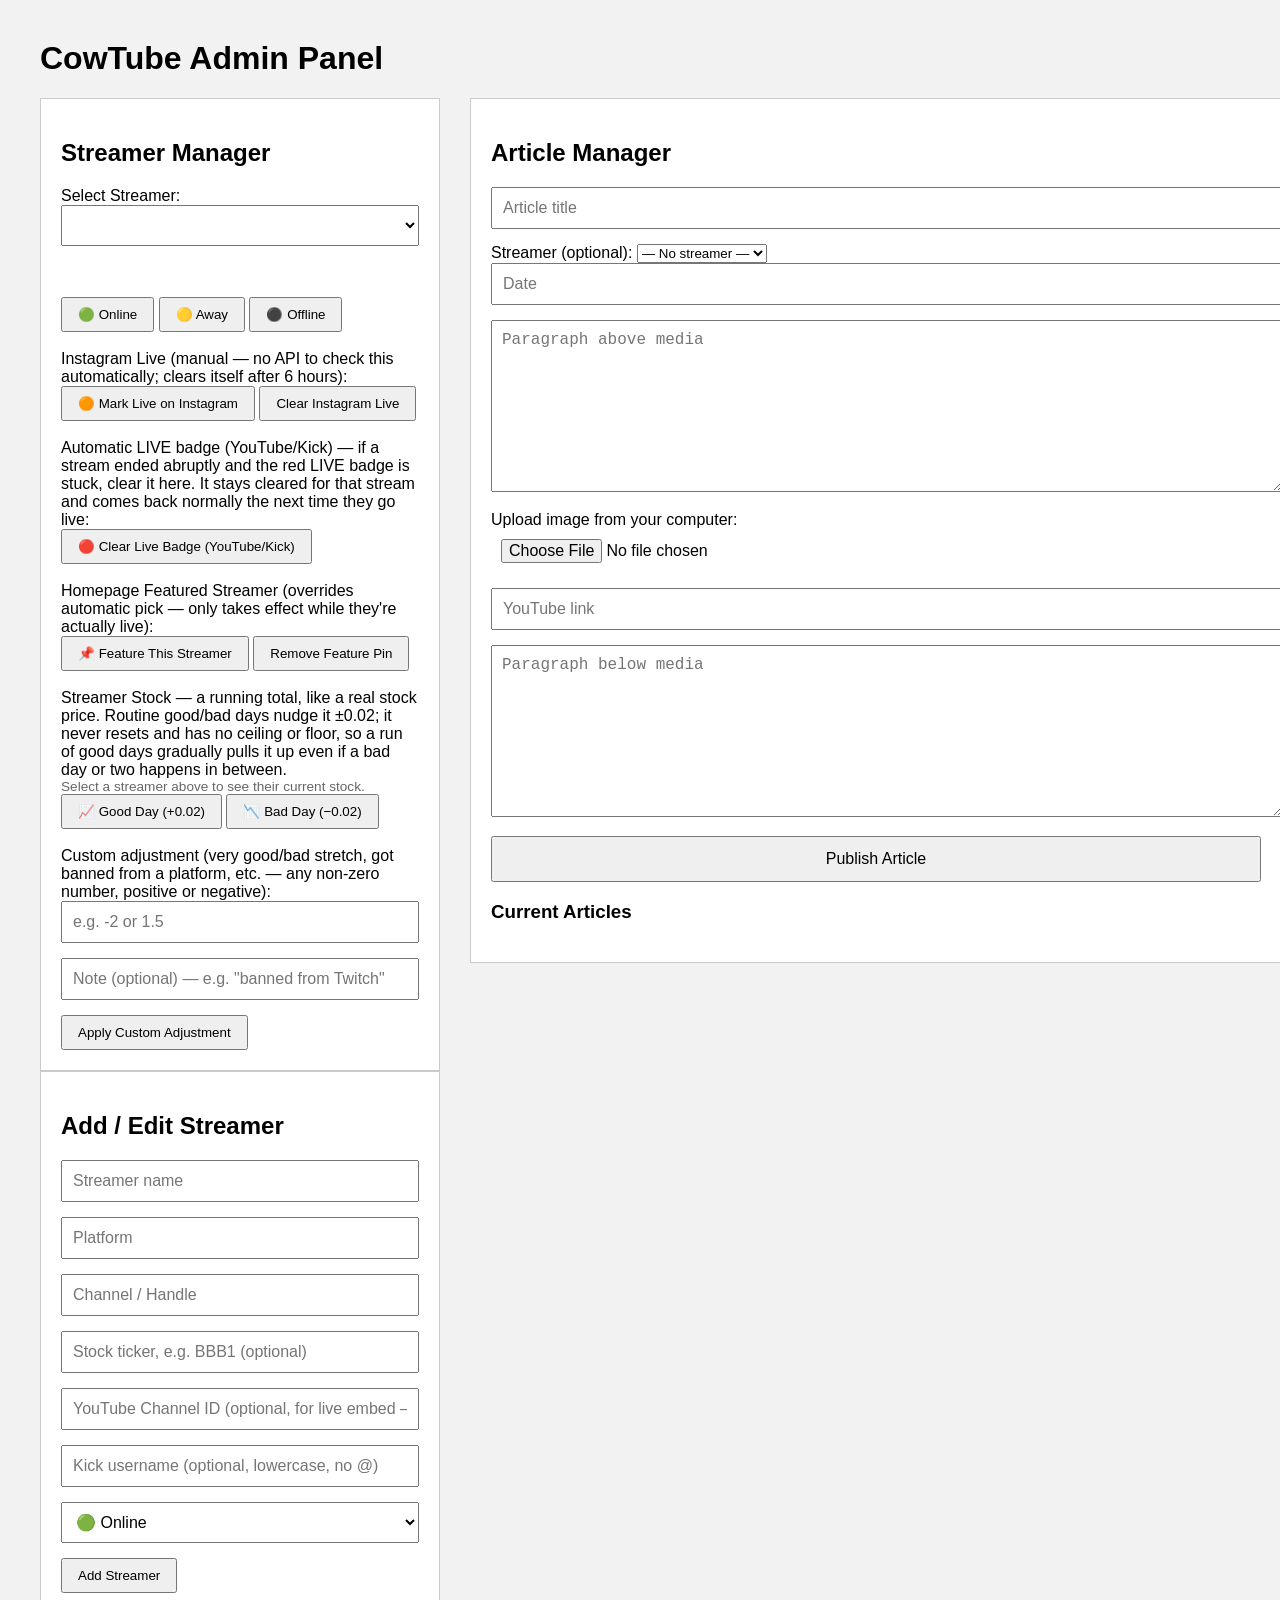
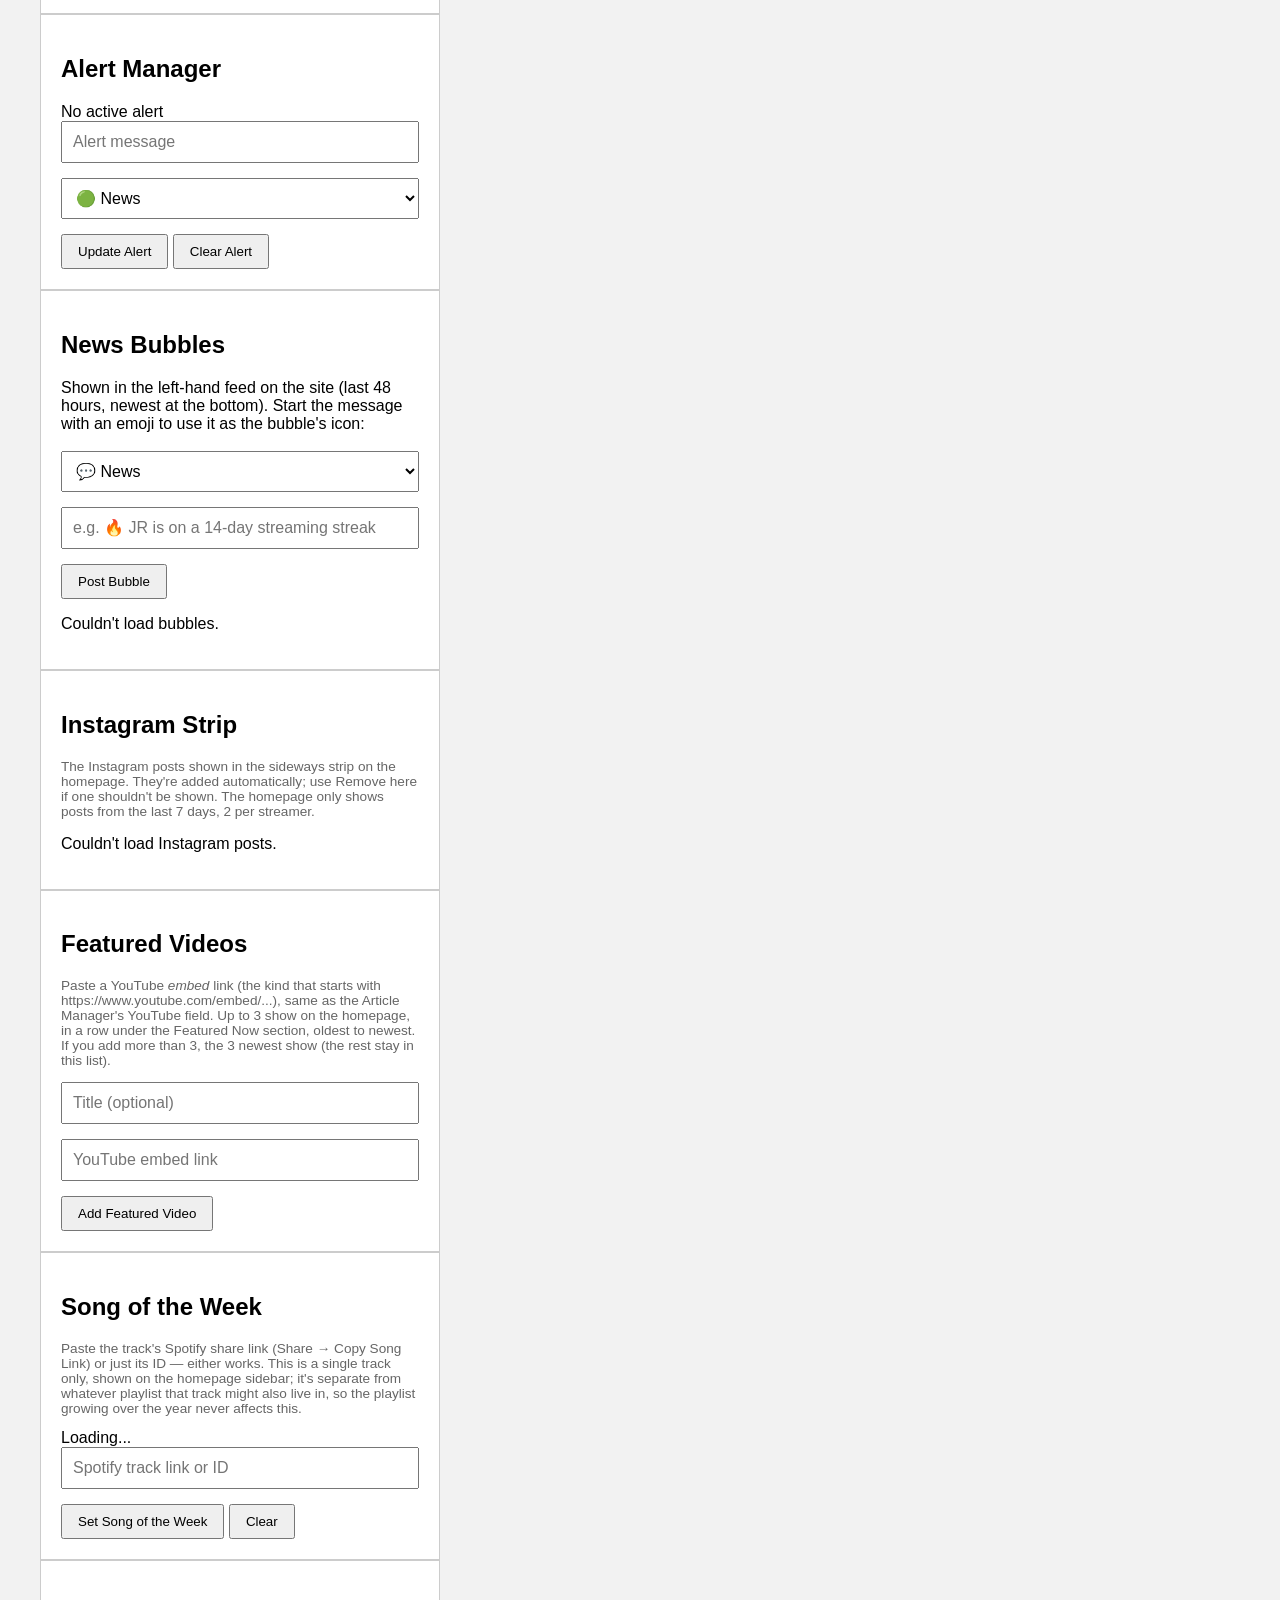
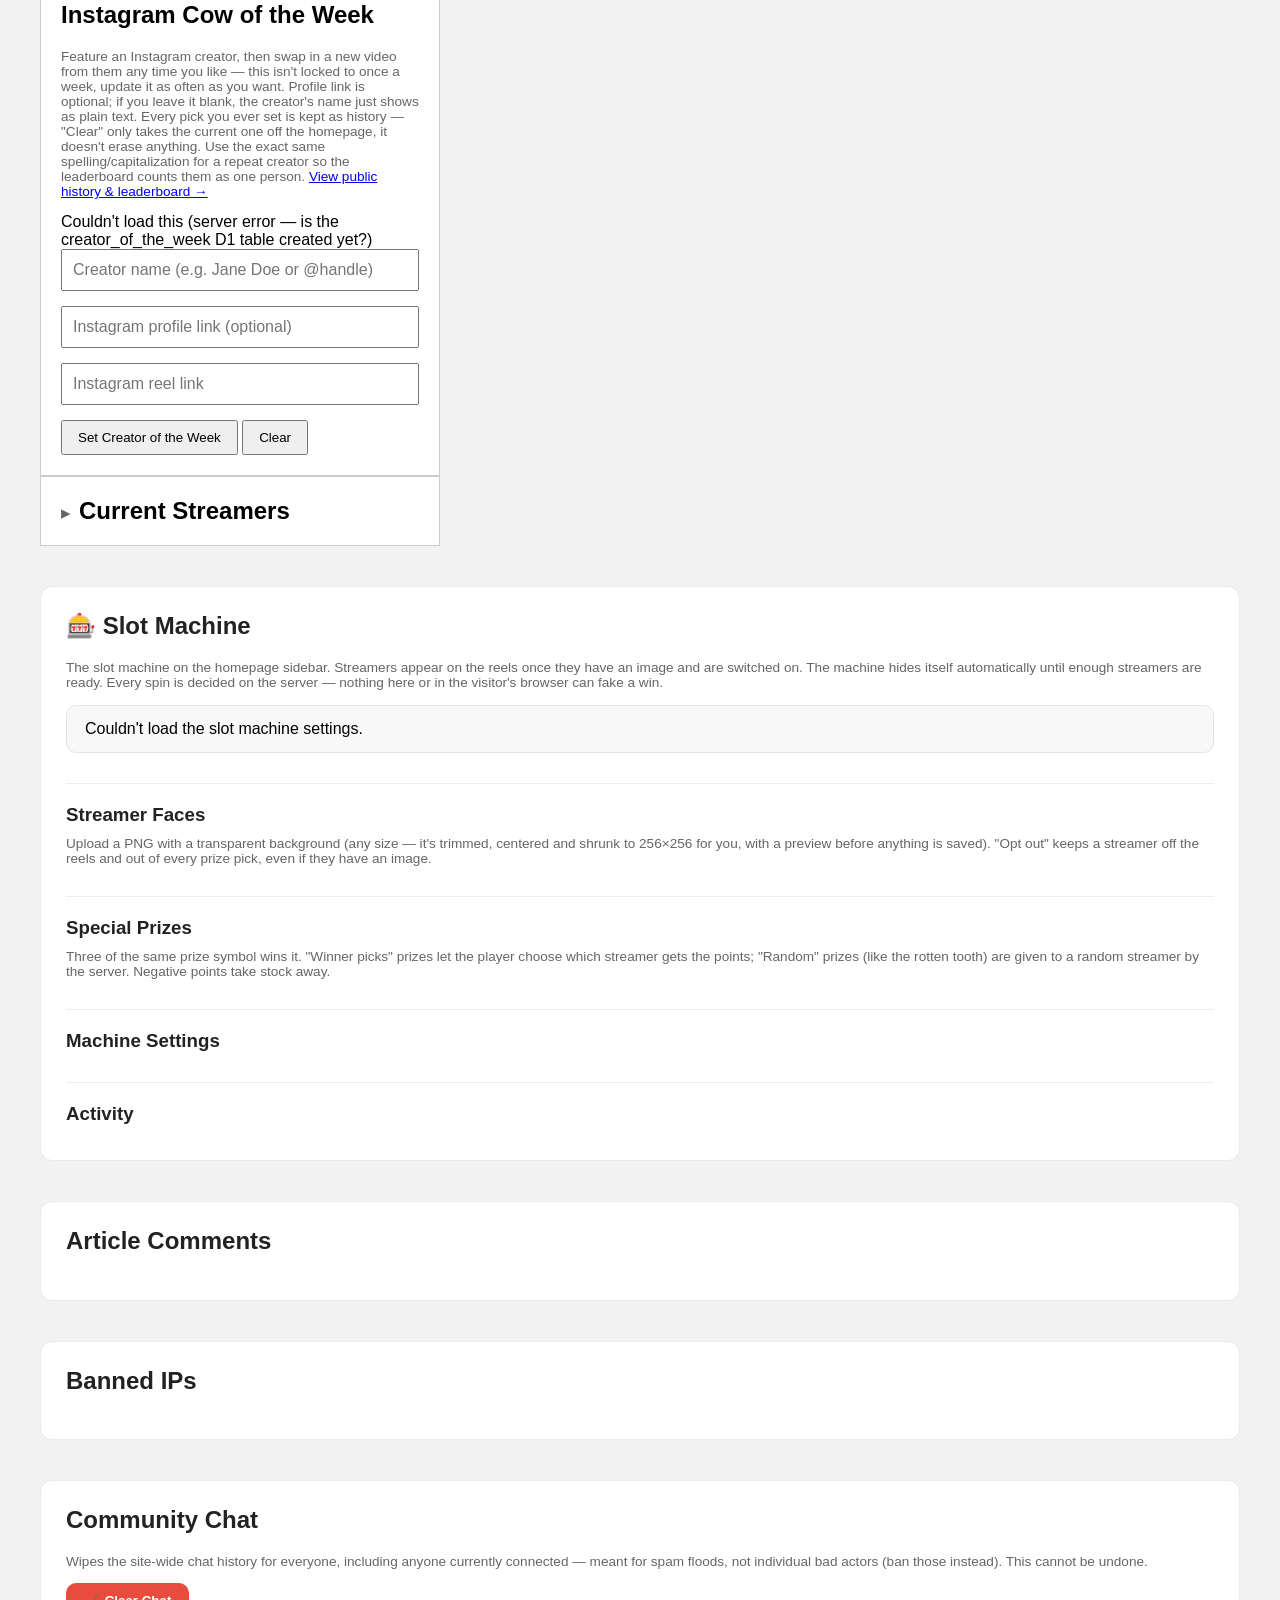
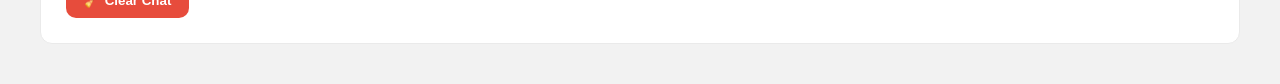
==== commit 41ad7ec1: "Instagram Post Feature" ====
--- a/admin.html
+++ b/admin.html
@@ -140,6 +140,7 @@
         <option value="video">🎬 New video</option>
         <option value="streamer">⭐ New streamer</option>
         <option value="milestone">🏆 Milestone</option>
+        <option value="cow">🐄 Cow Updates</option>
     </select>
 
     <input type="text" id="bubbleMessage" maxlength="240" placeholder="e.g. 🔥 JR is on a 14-day streaming streak" aria-label="Bubble message">
@@ -149,6 +150,18 @@
     <p id="bubbleStatus" class="admin-note"></p>
 
     <div id="bubbleList"></div>
+</section>
+
+<section>
+    <h2>Instagram Strip</h2>
+
+    <p class="admin-note">
+        The Instagram posts shown in the sideways strip on the homepage.
+        They're added automatically; use Remove here if one shouldn't be shown.
+        The homepage only shows posts from the last 7 days, 2 per streamer.
+    </p>
+
+    <div id="instagramPostList"></div>
 </section>
 
 <section>
@@ -157,7 +170,9 @@
     <p class="admin-note">
         Paste a YouTube <em>embed</em> link (the kind that starts with
         https://www.youtube.com/embed/...), same as the Article Manager's
-        YouTube field. This shows up under the chat box on the homepage.
+        YouTube field. Up to 3 show on the homepage, in a row under the
+        Featured Now section, oldest to newest. If you add more than 3, the
+        3 newest show (the rest stay in this list).
     </p>
 
     <input type="text" id="featuredVideoTitle" placeholder="Title (optional)" aria-label="Featured video title">
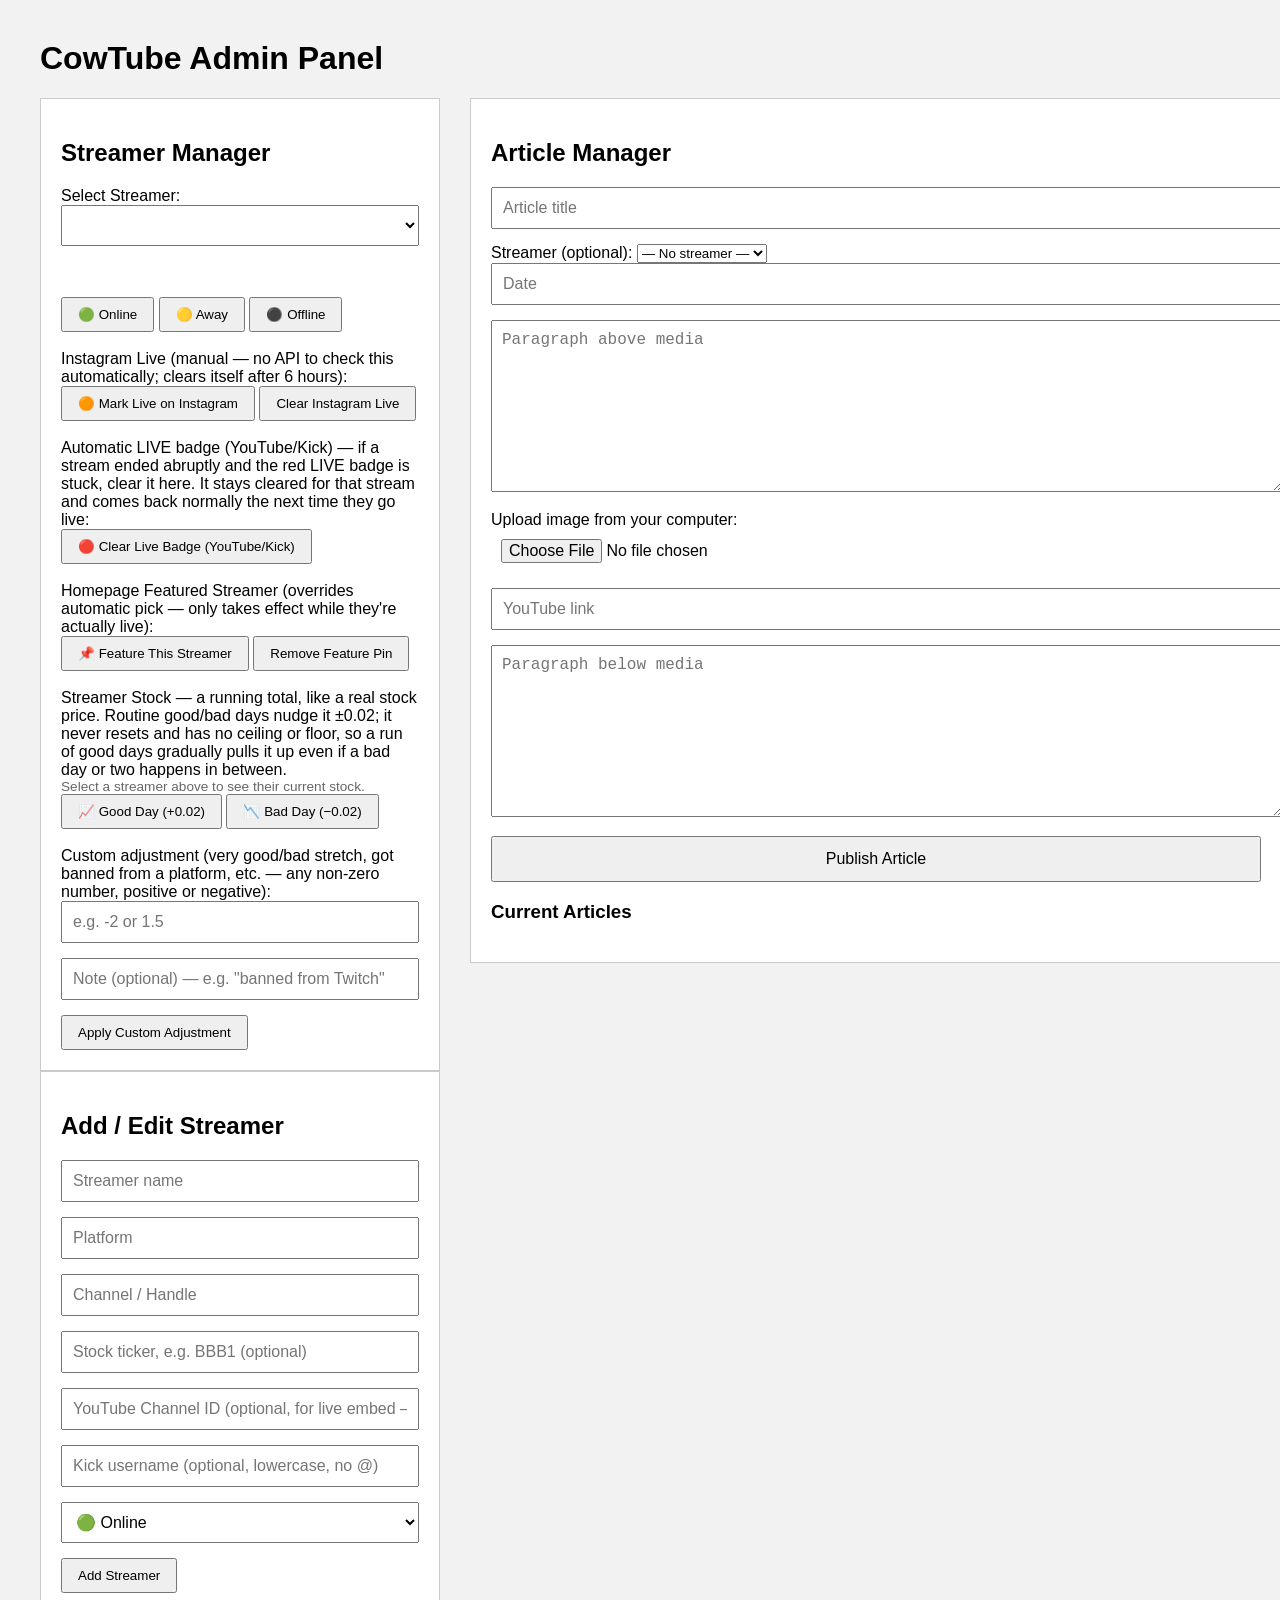
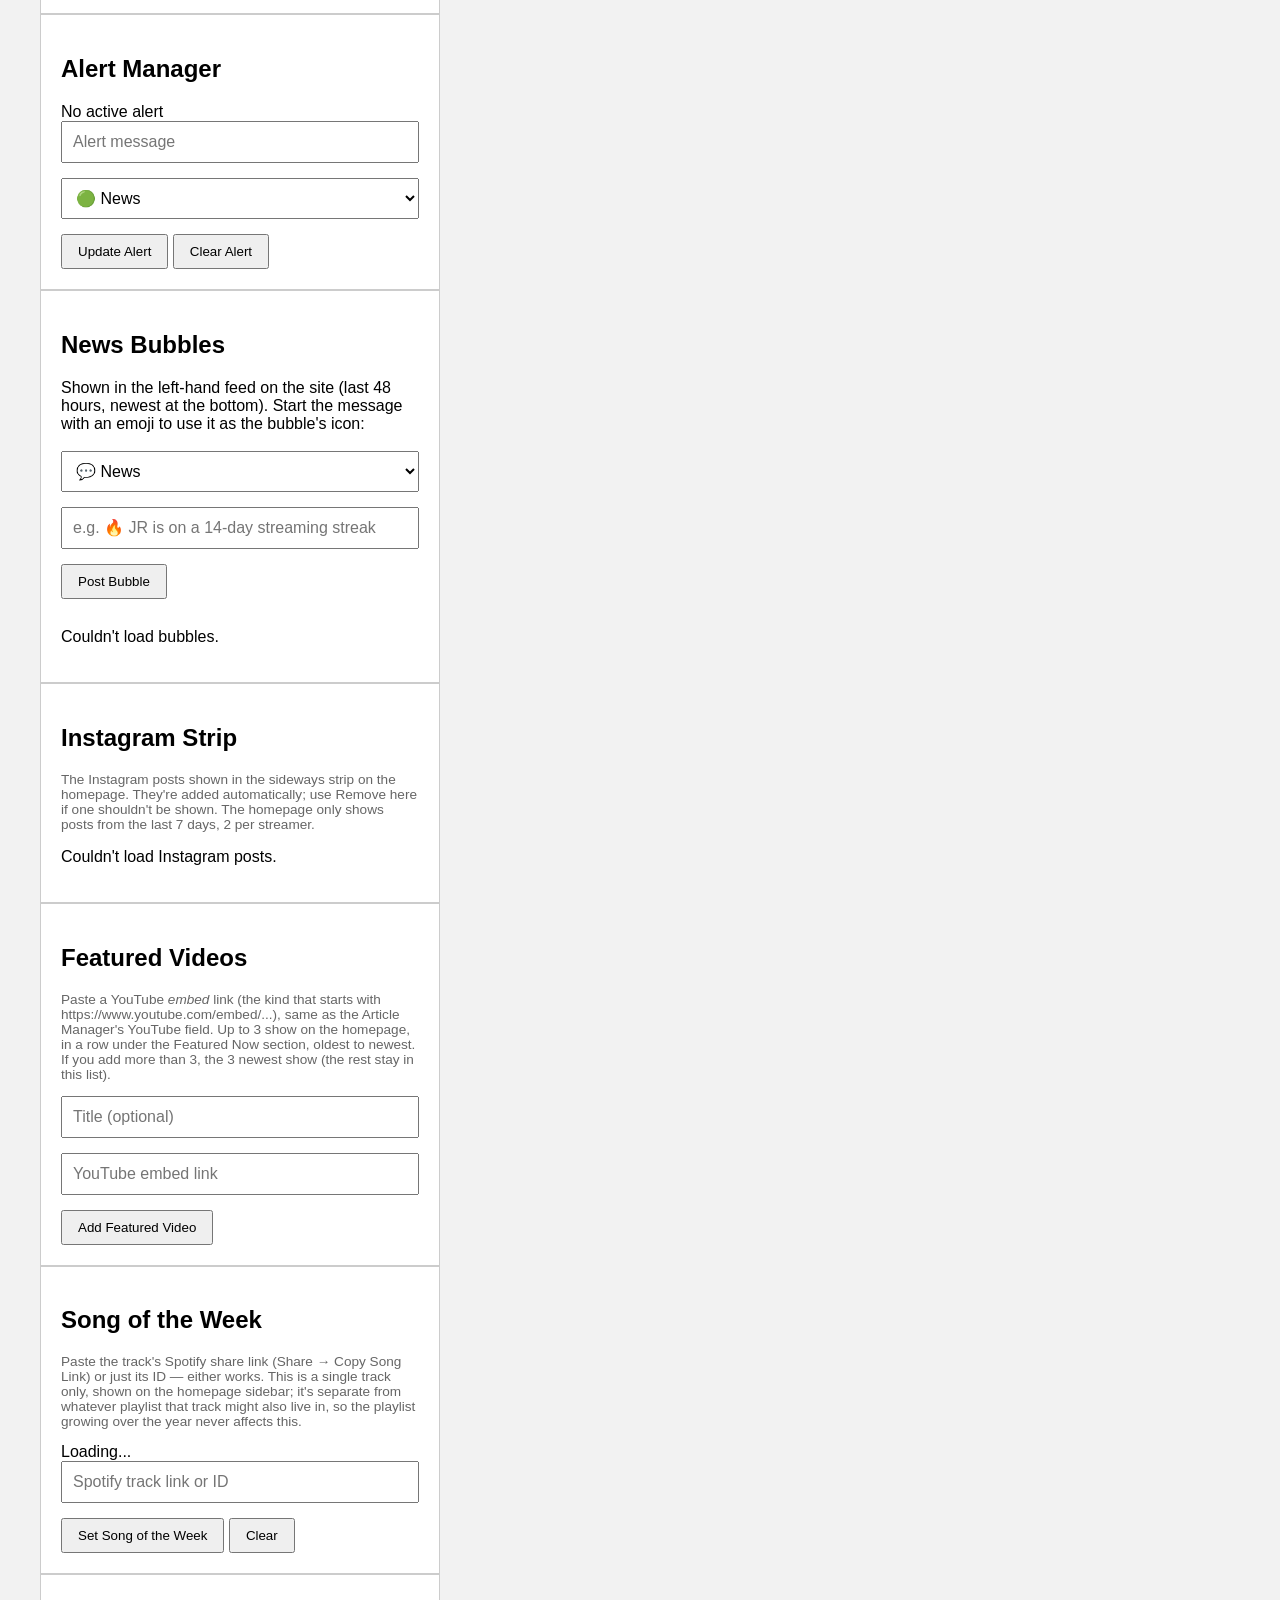
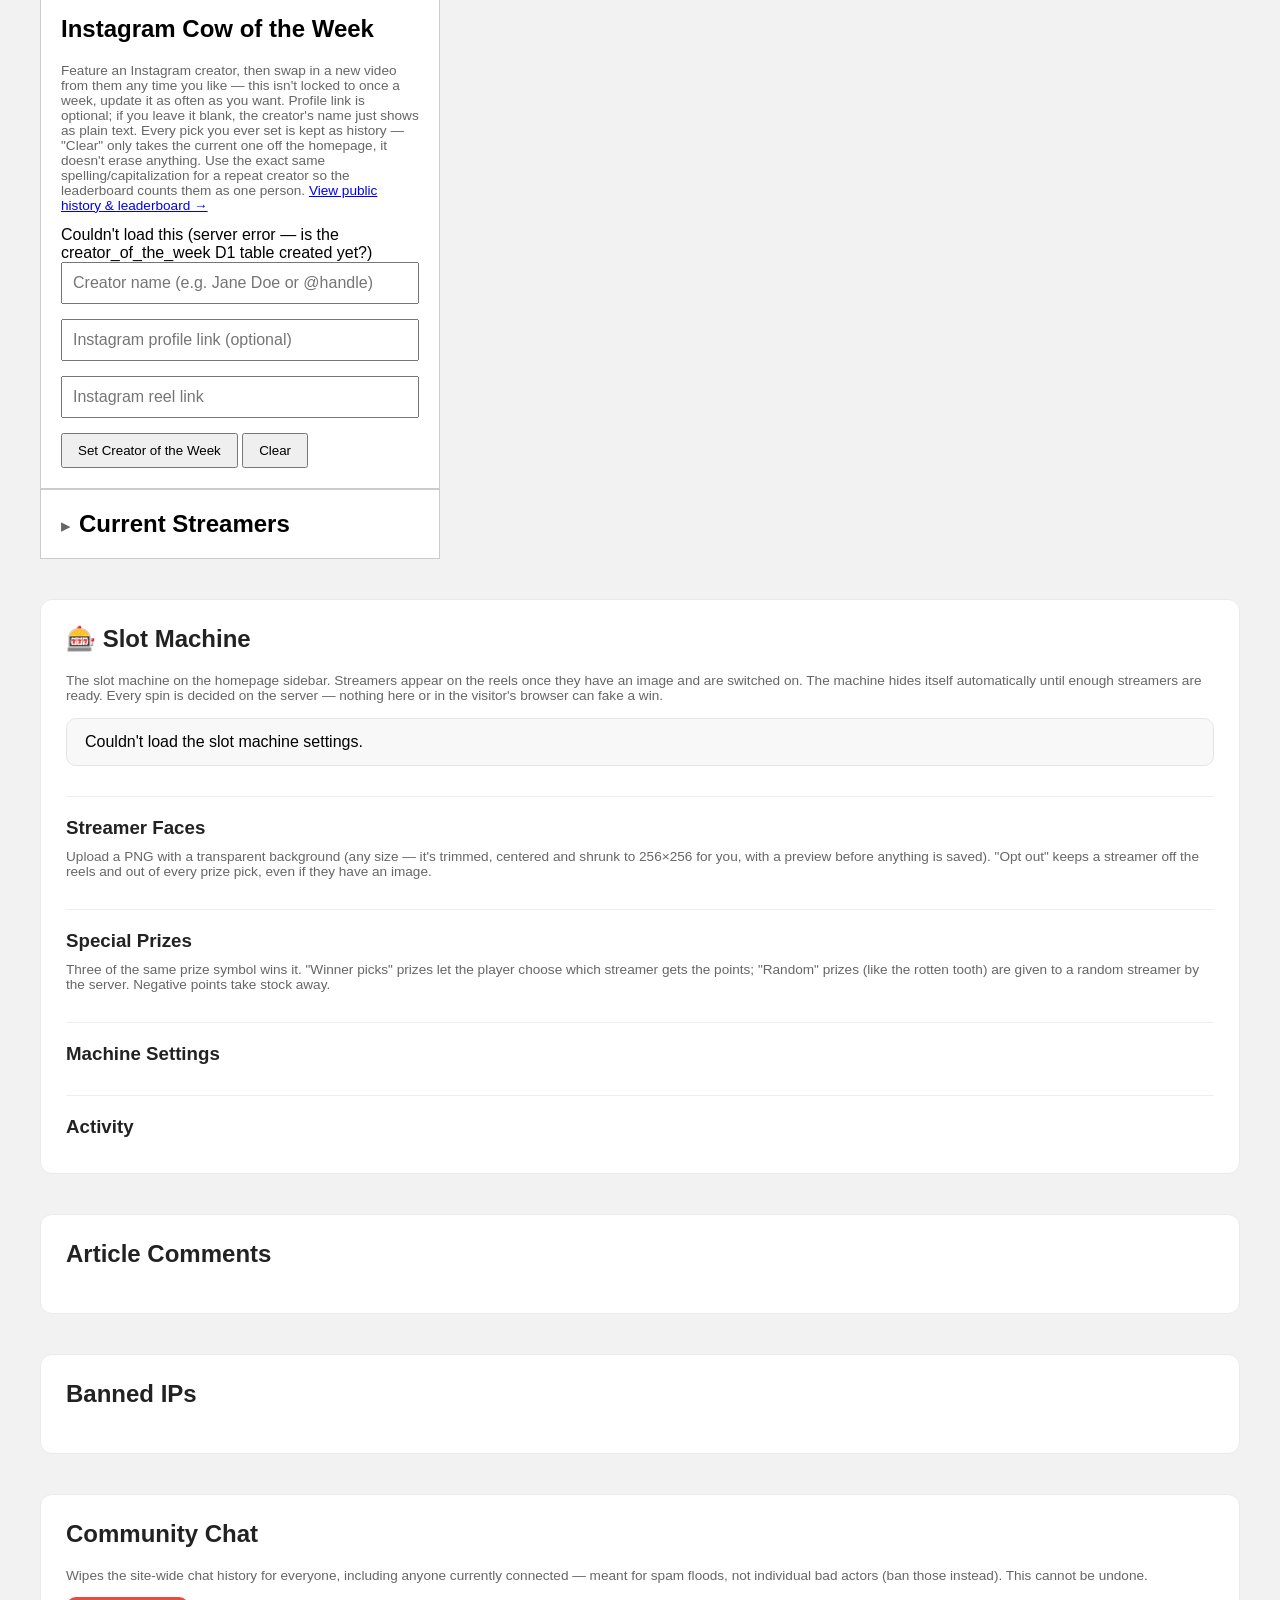
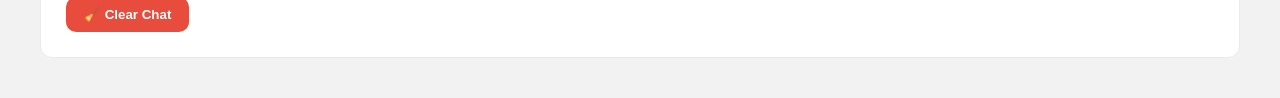
==== commit 6527191d: "Security: validate article image uploads and preserve animated formats" ====
--- a/admin.html
+++ b/admin.html
@@ -282,7 +282,7 @@
     <textarea id="articleContentTop" placeholder="Paragraph above media" aria-label="Paragraph above media"></textarea>
 
     <label for="articleImageFile">Upload image from your computer:</label>
-    <input type="file" id="articleImageFile" accept="image/*">
+    <input type="file" id="articleImageFile" accept="image/jpeg,image/png,image/webp,image/gif">
     <div id="imageUploadStatus"></div>
 
     <input type="hidden" id="articleImage">
--- a/admin.css
+++ b/admin.css
@@ -618,3 +618,66 @@
     padding: 3px 8px;
     font-size: 12px;
 }
+
+
+/* ==========================
+   COLLAPSIBLE LISTS (articles + news bubbles)
+   ========================== */
+
+#articleList,
+#bubbleList {
+    max-height: 420px;
+    overflow-y: auto;
+    margin-top: 10px;
+}
+
+.collapsible-item {
+    border-bottom: 1px solid #eee;
+}
+
+.collapsible-item > summary {
+    cursor: pointer;
+    list-style: none;
+    display: flex;
+    align-items: baseline;
+    gap: 10px;
+    padding: 8px 4px;
+    user-select: none;
+}
+
+.collapsible-item > summary::-webkit-details-marker {
+    display: none;
+}
+
+.collapsible-item > summary::before {
+    content: "▸";
+    color: #666;
+    transition: transform 0.15s ease;
+}
+
+.collapsible-item[open] > summary::before {
+    transform: rotate(90deg);
+}
+
+.collapsible-item > summary:hover {
+    background: #f8f8f8;
+}
+
+.collapsible-title {
+    flex: 1;
+    min-width: 0;
+    font-weight: bold;
+    overflow: hidden;
+    text-overflow: ellipsis;
+    white-space: nowrap;
+}
+
+.collapsible-meta {
+    flex-shrink: 0;
+    font-size: 0.8rem;
+    color: #888;
+}
+
+.collapsible-item > .admin-article-card {
+    margin: 4px 0 12px;
+}
